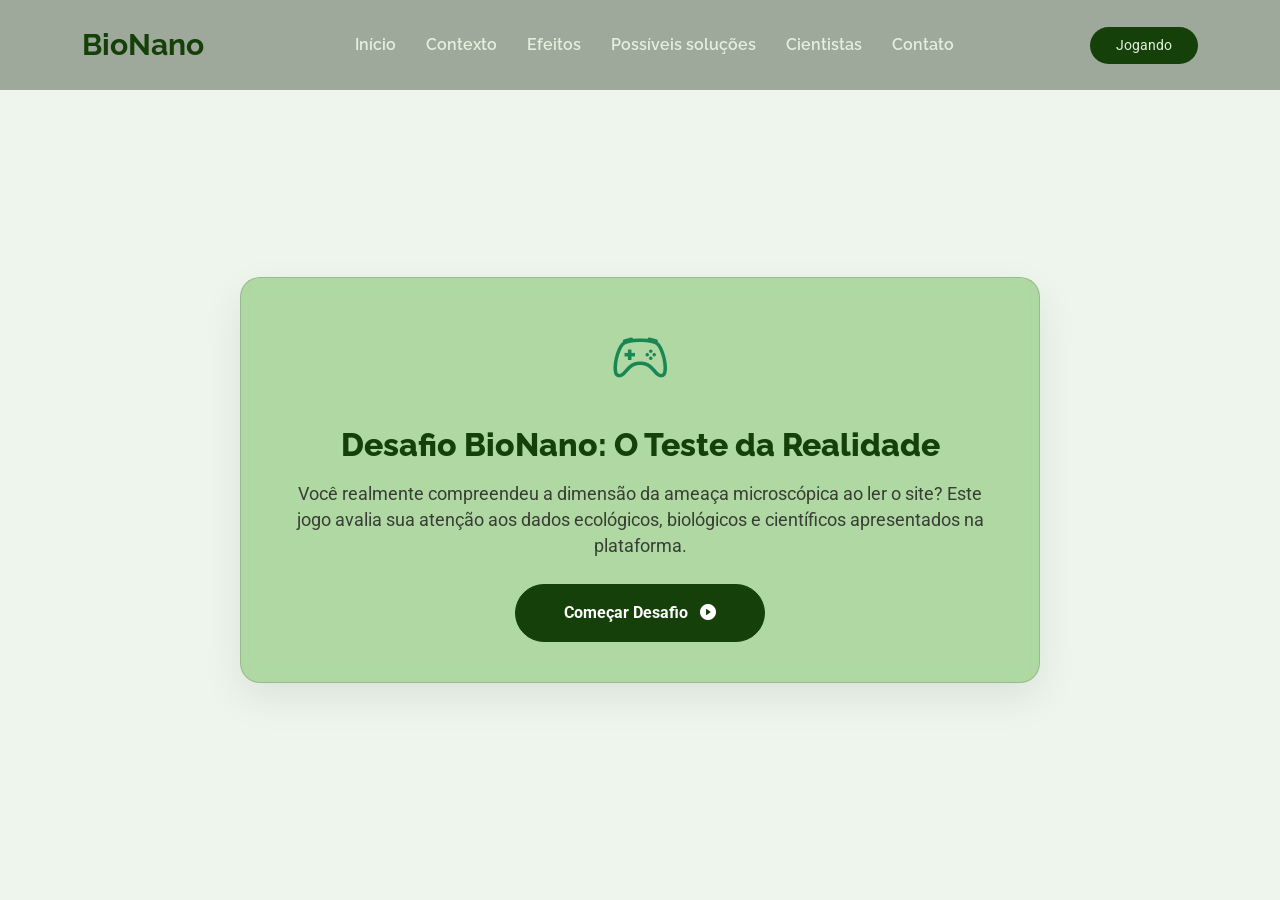
==== jogo.html @ 237612e9 "Feito alterações nas cores e a criação do jogo" ====
<!DOCTYPE html>
<html lang="pt-br">

<head>
  <meta charset="utf-8">
  <meta content="width=device-width, initial-scale=1.0" name="viewport">
  <title>Desafio BioNano - O Jogo</title>
  <meta name="description" content="Teste seus conhecimentos sobre o impacto dos microplásticos no planeta e no corpo humano.">

  <!-- Favicons -->
  <link href="assets/img/BioNano-Logo.png" rel="icon">
  <link href="assets/img/BioNano-Logo.png" rel="apple-touch-icon">

  <!-- Fonts -->
  <link href="https://fonts.googleapis.com" rel="preconnect">
  <link href="https://fonts.gstatic.com" rel="preconnect" crossorigin>
  <link href="https://fonts.googleapis.com/css2?family=Roboto:wght@300;400;500;700&family=Raleway:wght@400;600;700;800&display=swap" rel="stylesheet">

  <!-- Vendor CSS Files -->
  <link href="assets/vendor/bootstrap/css/bootstrap.min.css" rel="stylesheet">
  <link href="assets/vendor/bootstrap-icons/bootstrap-icons.css" rel="stylesheet">

  <!-- Main CSS File -->
  <link href="assets/css/main.css" rel="stylesheet">

  <style>
    /* Estilos específicos do jogo integrados ao tema do site */
    .game-section {
      padding-top: 140px;
      padding-bottom: 80px;
      min-height: 100vh;
      display: flex;
      align-items: center;
    }

    .game-box {
      background: var(--surface-color);
      border: 1px solid color-mix(in srgb, var(--default-color), transparent 85%);
      border-radius: 20px;
      padding: 40px;
      box-shadow: 0 15px 40px rgba(0, 0, 0, 0.08);
      max-width: 800px;
      margin: 0 auto;
      backdrop-filter: blur(10px);
    }

    .game-progress-bar-container {
      height: 12px;
      background: color-mix(in srgb, var(--accent-color), transparent 85%);
      border-radius: 20px;
      overflow: hidden;
      margin-bottom: 30px;
    }

    .game-progress-bar {
      height: 100%;
      width: 0%;
      background: var(--accent-color);
      transition: width 0.4s ease;
    }

    .question-title {
      font-size: 1.4rem;
      font-weight: 700;
      color: var(--heading-color);
      margin-bottom: 25px;
      line-height: 1.4;
    }

    .option-btn {
      display: block;
      width: 100%;
      text-align: left;
      padding: 16px 20px;
      margin-bottom: 12px;
      background: #ffffff;
      border: 2px solid color-mix(in srgb, var(--accent-color), transparent 80%);
      border-radius: 12px;
      font-size: 1rem;
      font-weight: 500;
      color: var(--default-color);
      transition: all 0.25s ease;
      cursor: pointer;
    }

    .option-btn:hover:not([disabled]) {
      border-color: var(--accent-color);
      background: color-mix(in srgb, var(--accent-color), transparent 94%);
      transform: translateX(4px);
    }

    .option-btn.correct {
      background: #2e7d32 !important;
      color: #ffffff !important;
      border-color: #2e7d32 !important;
    }

    .option-btn.incorrect {
      background: #c62828 !important;
      color: #ffffff !important;
      border-color: #c62828 !important;
    }

    .feedback-box {
      margin-top: 20px;
      padding: 18px 20px;
      border-radius: 12px;
      display: none;
      font-size: 0.95rem;
      line-height: 1.6;
    }

    .feedback-box.correct {
      background: #e8f5e9;
      border: 1px solid #a5d6a7;
      color: #1b5e20;
    }

    .feedback-box.incorrect {
      background: #ffebee;
      border: 1px solid #ffcdd2;
      color: #b71c1c;
    }

    .game-footer {
      display: flex;
      justify-content: space-between;
      align-items: center;
      margin-top: 25px;
    }

    .btn-next {
      background: var(--accent-color);
      color: var(--contrast-color);
      border: none;
      padding: 12px 30px;
      border-radius: 50px;
      font-weight: 600;
      display: none;
      transition: all 0.3s ease;
    }

    .btn-next:hover {
      background: color-mix(in srgb, var(--accent-color), black 15%);
      color: var(--contrast-color);
      transform: translateY(-2px);
    }

    .score-badge {
      font-weight: 700;
      color: var(--heading-color);
      font-size: 1rem;
    }
  </style>
</head>

<body>

  <!-- Header idêntico ao do site principal -->
  <header id="header" class="header d-flex align-items-center fixed-top">
    <div class="container position-relative d-flex align-items-center justify-content-between">

      <a href="index.html" class="logo d-flex align-items-center me-auto me-xl-0">
        <h1 class="sitename">BioNano</h1>
      </a>

      <nav id="navmenu" class="navmenu">
        <ul>
          <li><a href="index.html#hero">Início</a></li>
          <li><a href="index.html#about">Contexto</a></li>
          <li><a href="index.html#features">Efeitos</a></li>
          <li><a href="index.html#services">Possíveis soluções</a></li>
          <li><a href="index.html#testimonials">Cientistas</a></li>
          <li><a href="index.html#contact">Contato</a></li>
        </ul>
        <i class="mobile-nav-toggle d-xl-none bi bi-list"></i>
      </nav>

      <a class="btn-getstarted active" href="jogo.html">Jogando</a>

    </div>
  </header>

  <main class="main">
    <section class="game-section">
      <div class="container">
        
        <!-- Tela Inicial do Jogo -->
        <div id="start-screen" class="game-box text-center">
          <div class="mb-4">
            <i class="bi bi-controller text-success" style="font-size: 3.5rem;"></i>
          </div>
          <h2 class="mb-3" style="font-weight: 800; color: var(--heading-color);">Desafio BioNano: O Teste da Realidade</h2>
          <p class="mb-4" style="font-size: 1.1rem; color: color-mix(in srgb, var(--default-color), transparent 20%);">
            Você realmente compreendeu a dimensão da ameaça microscópica ao ler o site? Este jogo avalia sua atenção aos dados ecológicos, biológicos e científicos apresentados na plataforma.
          </p>
          <button class="btn btn-primary px-5 py-3 rounded-pill fw-bold" style="background-color: var(--accent-color); border-color: var(--accent-color);" onclick="startGame()">
            Começar Desafio <i class="bi bi-play-circle-fill ms-2"></i>
          </button>
        </div>

        <!-- Tela das Questões -->
        <div id="quiz-screen" class="game-box" style="display: none;">
          <div class="d-flex justify-content-between align-items-center mb-2">
            <span id="question-count" class="score-badge">Questão 1 de 6</span>
            <span id="live-score" class="score-badge">Acertos: 0</span>
          </div>

          <div class="game-progress-bar-container">
            <div id="progress-bar" class="game-progress-bar"></div>
          </div>

          <h3 id="question-text" class="question-title">Carregando pergunta...</h3>

          <div id="options-container">
            <!-- As alternativas são geradas dinamicamente -->
          </div>

          <div id="feedback-container" class="feedback-box"></div>

          <div class="game-footer">
            <span id="feedback-hint" class="text-muted small">Selecione uma resposta</span>
            <button id="next-btn" class="btn-next" onclick="nextQuestion()">
              Próxima <i class="bi bi-arrow-right ms-1"></i>
            </button>
          </div>
        </div>

        <!-- Tela de Resultado -->
        <div id="result-screen" class="game-box text-center" style="display: none;">
          <div id="result-icon" class="mb-3"></div>
          <h2 id="result-title" class="fw-bold mb-3" style="color: var(--heading-color);"></h2>
          <p id="result-text" class="lead mb-4"></p>
          <div class="d-flex gap-3 justify-content-center flex-wrap">
            <button class="btn btn-primary rounded-pill px-4 py-2" style="background-color: var(--accent-color); border-color: var(--accent-color);" onclick="startGame()">
              <i class="bi bi-arrow-clockwise me-1"></i> Jogar Novamente
            </button>
            <a href="index.html" class="btn btn-outline-success rounded-pill px-4 py-2">
              <i class="bi bi-house me-1"></i> Voltar ao Site
            </a>
          </div>
        </div>

      </div>
    </section>
  </main>

  <script>
    // Banco de perguntas baseadas no conteúdo do site BioNano
    const questions = [
      {
        question: "De acordo com o site, até onde os microplásticos já foram detectados no planeta Terra?",
        options: [
          "Apenas em praias urbanas e aterros sanitários.",
          "Desde o gelo marinho do Ártico até a Fossa das Marianas, a quase 11 km de profundidade.",
          "Apenas na água da torneira em grandes metrópoles.",
          "Exclusivamente no estômago de peixes de criadouros industriais."
        ],
        correct: 1,
        explanation: "Exato! No site é destacado que os microplásticos são onipresentes: foram achados do gelo ártico até o ponto mais fundo do oceano (Fossa das Marianas)."
      },
      {
        question: "O que é o fenômeno da 'Falsa Saciedade' que afeta 90% das aves e animais marinhos?",
        options: [
          "O plástico dilata o estômago artificialmente, fazendo o animal acreditar que está cheio até morrer de inanição.",
          "O plástico emite substâncias que tiram o sono e aceleram o metabolismo do animal.",
          "Uma ilusão de ótica que impede os animais de localizarem presas reais no mar.",
          "Um odor artificial do plástico que atrai predadores para locais poluídos."
        ],
        correct: 0,
        explanation: "Correto! As partículas ocupam o volume digestivo; o animal se sente 'cheio', para de se alimentar e acaba morrendo de fome com o estômago lotado de plástico."
      },
      {
        question: "O que os cientistas chamam de 'Plastisfera'?",
        options: [
          "Uma bolha de gás tóxico formada pelo derretimento de sacolas plásticas.",
          "O nome da máquina criada para filtrar resíduos nos oceanos.",
          "Uma ilha artificial de microrganismos onde bactérias patogênicas (como Vibrio) pegam carona e viajam continentes.",
          "A camada da atmosfera onde se concentram fibras têxteis sintéticas."
        ],
        correct: 2,
        explanation: "Perfeito! A Plastisfera transforma pedaços microscópicos em vetores de patógenos que viajam milhares de quilômetros cruzando oceanos."
      },
      {
        question: "Quem é considerado o pioneiro que cunhou o termo 'microplástico' em 2004?",
        options: [
          "Dra. Desiree LaBeaud",
          "Dra. Jennifer Brandon",
          "Richard Thompson",
          "Chelsea Rochman"
        ],
        correct: 2,
        explanation: "Certo! O biólogo marinho Richard Thompson comprovou o acúmulo há décadas e defende mudanças radicais no design dos produtos na origem."
      },
      {
        question: "Em estudos citados no site, qual risco cardiovascular foi associado a pessoas com placas de gordura contaminadas por microplásticos?",
        options: [
          "Risco 4,5 vezes maior de infarto, AVC ou morte.",
          "Risco nulo, pois as células absorvem e dissolvem polímeros sintéticos.",
          "Apenas palpitações leves sem dano celular.",
          "Aumento de 10% na elasticidade vascular."
        ],
        correct: 0,
        explanation: "Impressionante e preocupante: pacientes com micro e nanoplásticos nas placas arteriais apresentaram 4,5x mais risco de complicações graves e morte."
      },
      {
        question: "O que é o 'Efeito Esponja' dos microplásticos no meio ambiente e no corpo?",
        options: [
          "Eles absorvem a água potável dos rios reduzindo o volume dos aquíferos.",
          "Eles absorvem e concentram toxinas dispersas na água (como pesticidas e agrotóxicos), liberando esse veneno direto nos órgãos de quem os ingere.",
          "A habilidade das microfibras limparem o sangue humano.",
          "A retenção de nutrientes benéficos que impede algas de crescerem."
        ],
        correct: 1,
        explanation: "Muito bem! O plástico atua como um ímã químico, concentrando toxinas até 1 milhão de vezes mais do que na água livre e liberando-as nos tecidos biológicos."
      }
    ];

    let currentQuestionIndex = 0;
    let score = 0;

    function startGame() {
      currentQuestionIndex = 0;
      score = 0;
      document.getElementById('start-screen').style.display = 'none';
      document.getElementById('result-screen').style.display = 'none';
      document.getElementById('quiz-screen').style.display = 'block';
      loadQuestion();
    }

    function loadQuestion() {
      const q = questions[currentQuestionIndex];
      document.getElementById('question-count').innerText = `Questão ${currentQuestionIndex + 1} de ${questions.length}`;
      document.getElementById('live-score').innerText = `Acertos: ${score}`;
      document.getElementById('question-text').innerText = q.question;

      // Barra de progresso
      const pct = ((currentQuestionIndex) / questions.length) * 100;
      document.getElementById('progress-bar').style.width = pct + '%';

      // Limpar feedback e botão próximo
      const feedback = document.getElementById('feedback-container');
      feedback.style.display = 'none';
      feedback.className = 'feedback-box';
      feedback.innerHTML = '';
      document.getElementById('next-btn').style.display = 'none';
      document.getElementById('feedback-hint').innerText = "Selecione uma resposta para continuar";

      // Renderizar opções
      const optionsContainer = document.getElementById('options-container');
      optionsContainer.innerHTML = '';

      q.options.forEach((opt, idx) => {
        const btn = document.createElement('button');
        btn.className = 'option-btn';
        btn.innerHTML = `<strong>${String.fromCharCode(65 + idx)}.</strong> ${opt}`;
        btn.onclick = () => selectOption(idx);
        optionsContainer.appendChild(btn);
      });
    }

    function selectOption(selectedIdx) {
      const q = questions[currentQuestionIndex];
      const buttons = document.querySelectorAll('.option-btn');
      const feedback = document.getElementById('feedback-container');
      const nextBtn = document.getElementById('next-btn');

      // Desabilitar todas opções após o clique
      buttons.forEach(b => b.disabled = true);

      if (selectedIdx === q.correct) {
        buttons[selectedIdx].classList.add('correct');
        feedback.className = 'feedback-box correct';
        feedback.innerHTML = `<strong><i class="bi bi-check-circle-fill"></i> Correto!</strong> ${q.explanation}`;
        score++;
      } else {
        buttons[selectedIdx].classList.add('incorrect');
        buttons[q.correct].classList.add('correct');
        feedback.className = 'feedback-box incorrect';
        feedback.innerHTML = `<strong><i class="bi bi-x-circle-fill"></i> Incorreto.</strong> ${q.explanation}`;
      }

      feedback.style.display = 'block';
      document.getElementById('live-score').innerText = `Acertos: ${score}`;
      document.getElementById('feedback-hint').innerText = "Veja a explicação acima e prossiga:";
      nextBtn.style.display = 'inline-block';
    }

    function nextQuestion() {
      currentQuestionIndex++;
      if (currentQuestionIndex < questions.length) {
        loadQuestion();
      } else {
        showResults();
      }
    }

    function showResults() {
      document.getElementById('quiz-screen').style.display = 'none';
      const resultScreen = document.getElementById('result-screen');
      resultScreen.style.display = 'block';

      const iconDiv = document.getElementById('result-icon');
      const title = document.getElementById('result-title');
      const text = document.getElementById('result-text');

      document.getElementById('progress-bar').style.width = '100%';

      if (score === questions.length) {
        iconDiv.innerHTML = '<i class="bi bi-trophy-fill text-warning" style="font-size: 4rem;"></i>';
        title.innerText = `Pontuação Perfeita: ${score}/${questions.length}!`;
        text.innerText = "Incrível! Você absorveu todos os alertas do BioNano. Você compreende com precisão os riscos celulares e ecológicos dos microplásticos e está pronto para ser um multiplicador dessa causa!";
      } else if (score >= 4) {
        iconDiv.innerHTML = '<i class="bi bi-patch-check-fill text-success" style="font-size: 4rem;"></i>';
        title.innerText = `Muito Bom: ${score}/${questions.length}!`;
        text.innerText = "Você prestou bastante atenção na leitura! Conhece os principais perigos físicos e químicos do plástico, faltando apenas pequenos detalhes para dominar o tema por completo.";
      } else {
        iconDiv.innerHTML = '<i class="bi bi-exclamation-triangle-fill text-danger" style="font-size: 4rem;"></i>';
        title.innerText = `Resultado: ${score}/${questions.length}`;
        text.innerText = "Parece que alguns dados alarmantes passaram batidos! Que tal dar mais uma conferida nas seções de 'Efeitos' e 'Cientistas' do BioNano e tentar novamente?";
      }
    }
  </script>

</body>
</html>
---- assets/css/main.css ----
/**
* Template Name: Instant
* Template URL: https://bootstrapmade.com/newtemplate-bootstrap-website-template/
* Updated: Jul 07 2025 with Bootstrap v5.3.7
* Author: BootstrapMade.com
* License: https://bootstrapmade.com/license/
*/

/*--------------------------------------------------------------
# Font & Color Variables
# Help: https://bootstrapmade.com/color-system/
--------------------------------------------------------------*/
/* Fonts */
:root {
  --default-font: "Roboto",  system-ui, -apple-system, "Segoe UI", Roboto, "Helvetica Neue", Arial, "Noto Sans", "Liberation Sans", sans-serif, "Apple Color Emoji", "Segoe UI Emoji", "Segoe UI Symbol", "Noto Color Emoji";
  --heading-font: "Raleway",  sans-serif;
  --nav-font: "Raleway",  sans-serif;
}

/* Global Colors - The following color variables are used throughout the website. Updating them here will change the color scheme of the entire website */
:root { 
  --background-color: #eef5ec; /* Background color for the entire website, including individual sections */
  --default-color: #1a1818; /* Default color used for the majority of the text content across the entire website */
  --heading-color: #164009; /* Color for headings, subheadings and title throughout the website */
  --accent-color: #164009; /* Accent color that represents your brand on the website. It's used for buttons, links, and other elements that need to stand out */
  --surface-color: #2699034f; /* The surface color is used as a background of boxed elements within sections, such as cards, icon boxes, or other elements that require a visual separation from the global background. */
  --contrast-color: #e2f0de; /* Contrast color for text, ensuring readability against backgrounds of accent, heading, or default colors. */
}

/* Nav Menu Colors - The following color variables are used specifically for the navigation menu. They are separate from the global colors to allow for more customization options */
:root {
  --nav-color: #1e7f00;  /* The default color of the main navmenu links */
  --nav-hover-color: #164009; /* Applied to main navmenu links when they are hovered over or active */
  --nav-mobile-background-color: #1e7f00; /* Used as the background color for mobile navigation menu */
  --nav-dropdown-background-color: #1e7f00; /* Used as the background color for dropdown items that appear when hovering over primary navigation items */
  --nav-dropdown-color: #e2f0de; /* Used for navigation links of the dropdown items in the navigation menu. */
  --nav-dropdown-hover-color: #164009; /* Similar to --nav-hover-color, this color is applied to dropdown navigation links when they are hovered over. */
}

/* Color Presets - These classes override global colors when applied to any section or element, providing reuse of the sam color scheme. */

.light-background {
  --background-color: #164009;
  --surface-color: #2699034f;
}

.dark-background {
  --background-color: #164009;
  --default-color: #eef5ec;
  --heading-color: #eef5ec;
  --surface-color: #2699034f;
  --contrast-color: #eef5ec;
}

/* Smooth scroll */
:root {
  scroll-behavior: smooth;
}

/*--------------------------------------------------------------
# General Styling & Shared Classes
--------------------------------------------------------------*/
body {
  color: var(--default-color);
  background-color: var(--background-color);
  font-family: var(--default-font);
}

a {
  color: var(--accent-color);
  text-decoration: none;
  transition: 0.3s;
}

a:hover {
  color: color-mix(in srgb, var(--accent-color), transparent 25%);
  text-decoration: none;
}

h1,
h2,
h3,
h4,
h5,
h6 {
  color: var(--heading-color);
  font-family: var(--heading-font);
}

/* PHP Email Form Messages
------------------------------*/
.php-email-form .error-message {
  display: none;
  background: #df1529;
  color: #ffffff;
  text-align: left;
  padding: 15px;
  margin-bottom: 24px;
  font-weight: 600;
}

.php-email-form .sent-message {
  display: none;
  color: #ffffff;
  background: #059652;
  text-align: center;
  padding: 15px;
  margin-bottom: 24px;
  font-weight: 600;
}

.php-email-form .loading {
  display: none;
  background: var(--surface-color);
  text-align: center;
  padding: 15px;
  margin-bottom: 24px;
}

.php-email-form .loading:before {
  content: "";
  display: inline-block;
  border-radius: 50%;
  width: 24px;
  height: 24px;
  margin: 0 10px -6px 0;
  border: 3px solid var(--accent-color);
  border-top-color: var(--surface-color);
  animation: php-email-form-loading 1s linear infinite;
}

@keyframes php-email-form-loading {
  0% {
    transform: rotate(0deg);
  }

  100% {
    transform: rotate(360deg);
  }
}

/*--------------------------------------------------------------
# Global Header
--------------------------------------------------------------*/
.header {
  --background-color: color-mix(in srgb, var(--contrast-color), black 30%);
  color: var(--);
  background-color: var(--background-color);
  padding: 15px 0;
  transition: all 0.5s;
  z-index: 997;
}

.header .logo {
  line-height: 1;
}

.header .logo img {
  max-height: 36px;
  margin-right: 8px;
}

.header .logo h1 {
  font-size: 30px;
  margin: 0;
  font-weight: 700;
  color: var(--heading-color);
}

.header .btn-getstarted,
.header .btn-getstarted:focus {
  color: var(--contrast-color);
  background: var(--accent-color);
  font-size: 14px;
  padding: 8px 26px;
  margin: 0;
  border-radius: 50px;
  transition: 0.3s;
}

.header .btn-getstarted:hover,
.header .btn-getstarted:focus:hover {
  color: var(--contrast-color);
  background: color-mix(in srgb, var(--accent-color), transparent 15%);
}

@media (max-width: 1200px) {
  .header .logo {
    order: 1;
  }

  .header .btn-getstarted {
    order: 2;
    margin: 0 15px 0 0;
    padding: 6px 20px;
  }

  .header .navmenu {
    order: 3;
  }
}

.scrolled .header::before {
  content: "";
  position: absolute;
  inset: 0;
  background: var(--background-color);
  backdrop-filter: blur(10px);
  -webkit-backdrop-filter: blur(10px);
  z-index: -1;
  pointer-events: none;
  border-bottom: 1px solid rgba(255, 255, 255, 0.1);
  /* optional border */
}

/*--------------------------------------------------------------
# Navigation Menu
--------------------------------------------------------------*/
/* Navmenu - Desktop */
@media (min-width: 1200px) {
  .navmenu {
    padding: 0;
  }

  .navmenu ul {
    margin: 0;
    padding: 0;
    display: flex;
    list-style: none;
    align-items: center;
  }

  .navmenu li {
    position: relative;
  }

  .navmenu a,
  .navmenu a:focus {
    color: var(--contrast-color);
    padding: 18px 15px;
    font-size: 16px;
    font-family: var(--nav-font);
    font-weight: 600;
    display: flex;
    align-items: center;
    justify-content: space-between;
    white-space: nowrap;
    transition: 0.3s;
  }

  .navmenu a i,
  .navmenu a:focus i {
    font-size: 12px;
    line-height: 0;
    margin-left: 5px;
    transition: 0.3s;
  }

  .navmenu li:last-child a {
    padding-right: 0;
  }

  .navmenu li:hover>a,
  .navmenu .active,
  .navmenu .active:focus {
    color: var(--nav-hover-color);
  }

  .navmenu .dropdown ul {
    margin: 0;
    padding: 10px 0;
    background: var(--nav-dropdown-background-color);
    display: block;
    position: absolute;
    visibility: hidden;
    left: 14px;
    top: 130%;
    opacity: 0;
    transition: 0.3s;
    border-radius: 4px;
    z-index: 99;
    box-shadow: 0px 0px 30px rgba(0, 0, 0, 0.1);
  }

  .navmenu .dropdown ul li {
    min-width: 200px;
  }

  .navmenu .dropdown ul a {
    padding: 10px 20px;
    font-size: 15px;
    text-transform: none;
    color: var(--nav-dropdown-color);
  }

  .navmenu .dropdown ul a i {
    font-size: 12px;
  }

  .navmenu .dropdown ul a:hover,
  .navmenu .dropdown ul .active:hover,
  .navmenu .dropdown ul li:hover>a {
    color: var(--nav-dropdown-hover-color);
  }

  .navmenu .dropdown:hover>ul {
    opacity: 1;
    top: 100%;
    visibility: visible;
  }

  .navmenu .dropdown .dropdown ul {
    top: 0;
    left: -90%;
    visibility: hidden;
  }

  .navmenu .dropdown .dropdown:hover>ul {
    opacity: 1;
    top: 0;
    left: -100%;
    visibility: visible;
  }
}

/* Navmenu - Mobile */
@media (max-width: 1199px) {
  .mobile-nav-toggle {
    color: var(--nav-color);
    font-size: 28px;
    line-height: 0;
    margin-right: 10px;
    cursor: pointer;
    transition: color 0.3s;
  }

  .navmenu {
    padding: 0;
    z-index: 9997;
  }

  .navmenu ul {
    display: none;
    list-style: none;
    position: absolute;
    inset: 60px 20px 20px 20px;
    padding: 10px 0;
    margin: 0;
    border-radius: 6px;
    background-color: var(--nav-mobile-background-color);
    overflow-y: auto;
    transition: 0.3s;
    z-index: 9998;
    box-shadow: 0px 0px 30px rgba(0, 0, 0, 0.1);
  }

  .navmenu a,
  .navmenu a:focus {
    color: var(--nav-dropdown-color);
    padding: 10px 20px;
    font-family: var(--nav-font);
    font-size: 17px;
    font-weight: 500;
    display: flex;
    align-items: center;
    justify-content: space-between;
    white-space: nowrap;
    transition: 0.3s;
  }

  .navmenu a i,
  .navmenu a:focus i {
    font-size: 12px;
    line-height: 0;
    margin-left: 5px;
    width: 30px;
    height: 30px;
    display: flex;
    align-items: center;
    justify-content: center;
    border-radius: 50%;
    transition: 0.3s;
    background-color: color-mix(in srgb, var(--accent-color), transparent 90%);
  }

  .navmenu a i:hover,
  .navmenu a:focus i:hover {
    background-color: var(--accent-color);
    color: var(--contrast-color);
  }

  .navmenu a:hover,
  .navmenu .active,
  .navmenu .active:focus {
    color: var(--nav-dropdown-hover-color);
  }

  .navmenu .active i,
  .navmenu .active:focus i {
    background-color: var(--accent-color);
    color: var(--contrast-color);
    transform: rotate(180deg);
  }

  .navmenu .dropdown ul {
    position: static;
    display: none;
    z-index: 99;
    padding: 10px 0;
    margin: 10px 20px;
    background-color: var(--nav-dropdown-background-color);
    border: 1px solid color-mix(in srgb, var(--default-color), transparent 90%);
    box-shadow: none;
    transition: all 0.5s ease-in-out;
  }

  .navmenu .dropdown ul ul {
    background-color: rgba(33, 37, 41, 0.1);
  }

  .navmenu .dropdown>.dropdown-active {
    display: block;
    background-color: rgba(33, 37, 41, 0.03);
  }

  .mobile-nav-active {
    overflow: hidden;
  }

  .mobile-nav-active .mobile-nav-toggle {
    color: #fff;
    position: absolute;
    font-size: 32px;
    top: 15px;
    right: 15px;
    margin-right: 0;
    z-index: 9999;
  }

  .mobile-nav-active .navmenu {
    position: fixed;
    overflow: hidden;
    inset: 0;
    background: rgba(33, 37, 41, 0.8);
    transition: 0.3s;
  }

  .mobile-nav-active .navmenu>ul {
    display: block;
  }
}

/*--------------------------------------------------------------
# Global Footer
--------------------------------------------------------------*/
.footer {
  color: var(--contrast-color);
  background-color: var(--background-color);
  font-size: 14px;
  position: relative;
}

.footer .footer-top {
  background-color: color-mix(in srgb, var(--background-color), white 8.5%);
  padding-top: 50px;
}

.footer .footer-about .logo {
  line-height: 1;
  margin-bottom: 25px;
}

.footer .footer-about .logo img {
  max-height: 40px;
  margin-right: 6px;
}

.footer .footer-about .logo span {
  color: var(--contrast-color);
  font-family: var(--heading-font);
  font-size: 26px;
  font-weight: 700;
  letter-spacing: 1px;
}

.footer .footer-about p {
  font-size: 14px;
  font-family: var(--heading-font);
}

.footer h4 {
  font-size: 16px;
  color: var(--contrast-color);
  font-weight: 600;
  position: relative;
  padding-bottom: 12px;
  margin-bottom: 15px;
}

.footer h4::after {
  content: "";
  position: absolute;
  display: block;
  width: 20px;
  height: 2px;
  background: var(--nav-dropdown-color);
  bottom: 0;
  left: 0;
}

.footer .footer-links {
  margin-bottom: 30px;
}

.footer .footer-links ul {
  list-style: none;
  padding: 0;
  margin: 0;
}

.footer .footer-links ul i {
  padding-right: 2px;
  font-size: 12px;
  line-height: 0;
}

.footer .footer-links ul li {
  padding: 10px 0;
  display: flex;
  align-items: center;
}

.footer .footer-links ul li:first-child {
  padding-top: 0;
}

.footer .footer-links ul a {
  color: var(--contrast-color);;
  display: inline-block;
  line-height: 1;
}

.footer .footer-links ul a:hover {
  color: color-mix(in srgb, var(--contrast-color), black 20%);
}

.footer .footer-contact p {
  margin-bottom: 5px;
}

.footer .copyright {
  padding: 30px 0;
}

.footer .copyright p {
  margin-bottom: 0;
}

.footer .credits {
  margin-top: 5px;
  font-size: 13px;
}

.footer .credits a{
  color: var(--contrast-color);
}

.footer .credits a:hover{
  color: color-mix(in srgb, var(--contrast-color), black 30%);
}

.footer .social-links a {
  font-size: 18px;
  display: inline-block;
  background: color-mix(in srgb, var(--default-color), transparent 12%);
  color: color-mix(in sgbd, var(--contrast-color), white 10%);
  line-height: 1;
  padding: 8px 0;
  margin-right: 4px;
  border-radius: 4px;
  text-align: center;
  width: 36px;
  height: 36px;
  transition: 0.3s;
}

.footer .social-links a:hover {
  color: var(--contrast-color);
  background: color-mix(in srgb, var(--default-color), transparent 52%);
  text-decoration: none;
}

/*--------------------------------------------------------------
# Scroll Top Button
--------------------------------------------------------------*/
.scroll-top {
  position: fixed;
  visibility: hidden;
  opacity: 0;
  right: 15px;
  bottom: -15px;
  z-index: 99999;
  background-color: color-mix(in srgb, var(--accent-color), black 25%);
  width: 44px;
  height: 44px;
  border-radius: 50px;
  transition: all 0.4s;
}

.scroll-top i {
  font-size: 24px;
  color: var(--contrast-color);
  line-height: 0;
}

.scroll-top:hover {
  background-color: color-mix(in srgb, var(--accent-color), transparent 20%);
  color: var(--contrast-color);
}

.scroll-top.active {
  visibility: visible;
  opacity: 1;
  bottom: 15px;
}

/*--------------------------------------------------------------
# Disable aos animation delay on mobile devices
--------------------------------------------------------------*/
@media screen and (max-width: 768px) {
  [data-aos-delay] {
    transition-delay: 0 !important;
  }
}

/*--------------------------------------------------------------
# Global Page Titles & Breadcrumbs
--------------------------------------------------------------*/
.page-title {
  color: var(--default-color);
  background-color: var(--background-color);
  padding: 170px 0 80px 0;
  text-align: center;
  position: relative;
}

.page-title h1 {
  font-size: 42px;
  font-weight: 700;
  margin-bottom: 10px;
}

.page-title .breadcrumbs ol {
  display: flex;
  flex-wrap: wrap;
  list-style: none;
  justify-content: center;
  padding: 0;
  margin: 0;
  font-size: 16px;
  font-weight: 400;
}

.page-title .breadcrumbs ol li+li {
  padding-left: 10px;
}

.page-title .breadcrumbs ol li+li::before {
  content: "/";
  display: inline-block;
  padding-right: 10px;
  color: color-mix(in srgb, var(--default-color), transparent 70%);
}

/*--------------------------------------------------------------
# Global Sections
--------------------------------------------------------------*/
section,
.section {
  color: var(--default-color);
  background-color: var(--background-color);
  padding: 60px 0;
  scroll-margin-top: 90px;
  overflow: clip;
}

@media (max-width: 1199px) {

  section,
  .section {
    scroll-margin-top: 66px;
  }
}

/*--------------------------------------------------------------
# Global Section Titles
--------------------------------------------------------------*/
.section-title {
  text-align: center;
  padding-bottom: 60px;
  position: relative;
}

.section-title h2 {
  font-size: 32px;
  font-weight: 700;
  position: relative;
}

.section-title h2:before,
.section-title h2:after {
  content: "";
  width: 50px;
  height: 2px;
  background: var(--accent-color);
  display: inline-block;
}

.section-title h2:before {
  margin: 0 15px 10px 0;
}

.section-title h2:after {
  margin: 0 0 10px 15px;
}

.section-title p {
  margin-bottom: 0;
}

/*--------------------------------------------------------------
# Hero Section
--------------------------------------------------------------*/
.hero {
  padding-top: 120px;
  min-height: 100vh;
  display: flex;
  align-items: center;
  position: relative;
  background: linear-gradient(135deg, color-mix(in srgb, var(--accent-color), transparent 96%) 0%, var(--background-color) 40%, color-mix(in srgb, var(--accent-color), transparent 98%) 100%);
  padding-bottom: 60px;
}

.hero::before {
  content: "";
  position: absolute;
  width: 500px;
  height: 500px;
  background: radial-gradient(circle, color-mix(in srgb, var(--accent-color), transparent 85%) 0%, transparent 70%);
  border-radius: 50%;
  top: -20%;
  right: -10%;
  animation: float 6s ease-in-out infinite;
  z-index: 1;
}

.hero::after {
  content: "";
  position: absolute;
  width: 200px;
  height: 200px;
  background: color-mix(in srgb, var(--accent-color), transparent 88%);
  border-radius: 50%;
  bottom: 10%;
  left: 5%;
  filter: blur(40px);
  animation: float 4s ease-in-out infinite reverse;
  z-index: 1;
}

.hero .hero-wrapper {
  width: 100%;
  max-width: 900px;
  margin: 0 auto;
}

.hero .hero-title {
  font-size: 48px;
  font-weight: 900;
  color: var(--heading-color);
  line-height: 1.1;
  margin-bottom: 25px;
  letter-spacing: -0.02em;
}

@media (max-width: 768px) {
  .hero .hero-title {
    font-size: 36px;
  }
}

@media (max-width: 575px) {
  .hero .hero-title {
    font-size: 28px;
  }
}

.hero .hero-title .typed {
  background: linear-gradient(135deg, var(--accent-color) 0%, color-mix(in srgb, var(--accent-color), #8b5cf6 50%) 100%);
  -webkit-background-clip: text;
  -webkit-text-fill-color: transparent;
  background-clip: text;
  position: relative;
}

.hero .hero-title .typed::after {
  content: "";
  position: absolute;
  bottom: -5px;
  left: 0;
  width: 100%;
  height: 4px;
  background: linear-gradient(135deg, var(--accent-color) 0%, color-mix(in srgb, var(--accent-color), #8b5cf6 50%) 100%);
  border-radius: 2px;
}

.hero .hero-description {
  font-size: 1.2rem;
  color: color-mix(in srgb, var(--default-color), transparent 20%);
  line-height: 1.6;
  margin-bottom: 40px;
  max-width: 600px;
  margin-left: auto;
  margin-right: auto;
}

.hero .hero-actions {
  display: flex;
  gap: 20px;
  justify-content: center;
  margin-bottom: 60px;
}

.hero .hero-actions .action-btn {
  display: inline-flex;
  align-items: center;
  gap: 10px;
  padding: 16px 32px;
  border-radius: 50px;
  font-weight: 600;
  font-size: 16px;
  transition: all 0.3s ease;
  text-decoration: none;
  position: relative;
  overflow: hidden;
}

.hero .hero-actions .action-btn.primary {
  background: var(--accent-color);
  color: var(--contrast-color);
  border: 2px solid var(--accent-color);
}

.hero .hero-actions .action-btn.primary::before {
  content: "";
  position: absolute;
  inset: 0;
  background: linear-gradient(135deg, color-mix(in srgb, var(--accent-color), #8b5cf6 30%) 0%, var(--accent-color) 100%);
  opacity: 0;
  transition: opacity 0.3s ease;
}

.hero .hero-actions .action-btn.primary span,
.hero .hero-actions .action-btn.primary i {
  position: relative;
  z-index: 1;
}

.hero .hero-actions .action-btn.primary:hover {
  transform: translateY(-2px);
  box-shadow: 0 10px 30px color-mix(in srgb, var(--accent-color), transparent 60%);
}

.hero .hero-actions .action-btn.primary:hover::before {
  opacity: 1;
}

.hero .hero-actions .action-btn.secondary {
  background: transparent;
  color: var(--default-color);
  border: 2px solid color-mix(in srgb, var(--default-color), transparent 80%);
}

.hero .hero-actions .action-btn.secondary:hover {
  background: var(--surface-color);
  border-color: var(--accent-color);
  color: var(--accent-color);
  transform: translateY(-2px);
  box-shadow: 0 8px 25px color-mix(in srgb, var(--default-color), transparent 90%);
}

.hero .hero-image-showcase {
  position: relative;
}

.hero .hero-image-showcase .image-wrapper {
  position: relative;
  background: var(--surface-color);
  border-radius: 20px;
  padding: 15px;
  box-shadow: 0 20px 60px color-mix(in srgb, var(--default-color), transparent 88%);
  border: 1px solid color-mix(in srgb, var(--default-color), transparent 92%);
}

.hero .hero-image-showcase .image-wrapper img {
  border-radius: 15px;
  width: 100%;
  height: auto;
}

.hero .hero-image-showcase .floating-card {
  position: absolute;
  background: var(--surface-color);
  border: 1px solid color-mix(in srgb, var(--default-color), transparent 90%);
  border-radius: 15px;
  padding: 20px;
  box-shadow: 0 8px 30px color-mix(in srgb, var(--default-color), transparent 85%);
  backdrop-filter: blur(10px);
}

.hero .hero-image-showcase .floating-card.card-1 {
  top: 20%;
  left: -60px;
  animation: float 3s ease-in-out infinite;
}

.hero .hero-image-showcase .floating-card.card-2 {
  bottom: 15%;
  right: -60px;
  animation: float 3s ease-in-out infinite reverse;
}

.hero .hero-image-showcase .floating-card .card-content {
  display: flex;
  align-items: center;
  gap: 15px;
}

.hero .hero-image-showcase .floating-card .card-content .card-icon {
  background: color-mix(in srgb, var(--accent-color), transparent 90%);
  width: 50px;
  height: 50px;
  border-radius: 12px;
  display: flex;
  align-items: center;
  justify-content: center;
}

.hero .hero-image-showcase .floating-card .card-content .card-icon i {
  color: var(--accent-color);
  font-size: 20px;
}

.hero .hero-image-showcase .floating-card .card-content .card-info h4 {
  font-size: 1.5rem;
  font-weight: 700;
  color: var(--nav-dropdown-hover-color);
  margin: 0;
  line-height: 1;
}

.hero .hero-image-showcase .floating-card .card-content .card-info p span{
  color: color-mix(in srgb, var(--contrast-color), black 10%);
}

.hero .hero-image-showcase .floating-card .card-content .card-info p {
  margin: 5px 0 0;
  color: var(--contrast-color);
  font-size: 0.80rem;
  white-space: nowrap;
}

@keyframes float {

  0%,
  100% {
    transform: translateY(0px);
  }

  50% {
    transform: translateY(-15px);
  }
}

@keyframes pulse {

  0%,
  100% {
    opacity: 0.4;
  }

  50% {
    opacity: 0.8;
  }
}

@media (max-width: 991px) {
  .hero {
    min-height: auto;
  }

  .hero .floating-card.card-1 {
    left: -30px;
    top: 10%;
  }

  .hero .floating-card.card-2 {
    right: -30px;
    bottom: 10%;
  }

  .hero .hero-actions {
    margin-bottom: 40px;
  }
}

@media (max-width: 768px) {
  .hero .hero-actions {
    flex-direction: column;
    align-items: center;
    gap: 15px;
  }

  .hero .hero-actions .action-btn {
    width: 100%;
    max-width: 280px;
    justify-content: center;
  }

  .hero .floating-card {
    display: none;
  }
}

@media (max-width: 576px) {
  .hero {
    padding: 100px 0 30px;
  }

  .hero .hero-badge {
    margin-bottom: 20px;
  }

  .hero .hero-description {
    font-size: 1.1rem;
    margin-bottom: 30px;
  }

  .hero .hero-actions {
    margin-bottom: 30px;
  }
}

/*--------------------------------------------------------------
# About Section
--------------------------------------------------------------*/
.about .image-wrapper {
  position: relative;
  overflow: hidden;
  border-radius: 8px;
  box-shadow: 0 15px 30px rgba(0, 0, 0, 0.1);
  transition: transform 0.3s ease-in-out;
}

.about .image-wrapper:hover {
  transform: translateY(-5px);
}

.about .content h2 {
  font-weight: 700;
  position: relative;
  display: inline-block;
}

.about .content h2:after {
  content: "";
  position: absolute;
  width: 50px;
  height: 3px;
  background-color: var(--accent-color);
  left: 0;
  bottom: -10px;
}

.about .content h5 {
  font-weight: 500;
  color: color-mix(in srgb, var(--heading-color), transparent 20%);
}

.about .content p {
  font-size: 1rem;
  line-height: 1.8;
  margin-bottom: 1.5rem;
}

.about .features-list {
  margin-top: 2rem;
}

.about .features-list .feature-item {
  padding: 20px;
  background-color: var(--surface-color);
  border-radius: 8px;
  box-shadow: 0 5px 15px rgba(0, 0, 0, 0.05);
  transition: all 0.3s ease;
  height: 100%;
}

.about .features-list .feature-item:hover {
  transform: translateY(-5px);
  box-shadow: 0 10px 25px rgba(0, 0, 0, 0.1);
}

.about .features-list .feature-item i {
  font-size: 2rem;
  color: var(--accent-color);
  margin-bottom: 15px;
  display: block;
}

.about .features-list .feature-item h5 {
  font-size: 1.1rem;
  font-weight: 600;
  margin-bottom: 10px;
}

.about .features-list .feature-item p {
  font-size: 0.9rem;
  margin-bottom: 0;
}

.about .btn {
  padding: 10px 25px;
  border-radius: 50px;
  font-weight: 500;
  transition: all 0.3s ease;
}

.about .btn.btn-primary {
  background-color: var(--accent-color);
  border-color: var(--accent-color);
  color: var(--contrast-color);
}

.about .btn.btn-primary:hover {
  background-color: color-mix(in srgb, var(--accent-color), #000 10%);
  border-color: color-mix(in srgb, var(--accent-color), #000 10%);
}

.about .btn.btn-outline-primary {
  border-color: var(--accent-color);
  color: var(--accent-color);
}

.about .btn.btn-outline-primary:hover {
  background-color: var(--accent-color);
  color: var(--contrast-color);
}

@media (max-width: 992px) {
  .about .image-wrapper {
    margin-bottom: 2rem;
  }

  .about .content {
    text-align: center;
  }

  .about .content h2:after {
    left: 50%;
    transform: translateX(-50%);
  }

  .about .signature-area {
    display: flex;
    flex-direction: column;
    align-items: center;
  }
}

@media (max-width: 768px) {
  .about .features-list .feature-item {
    margin-bottom: 1.5rem;
  }
}

/*--------------------------------------------------------------
# Features Section
--------------------------------------------------------------*/
.features .intro-content h2 {
  font-size: 36px;
  font-weight: 700;
  margin-bottom: 25px;
  color: var(--heading-color);
  line-height: 1.3;
}

.features .intro-content p {
  font-size: 18px;
  color: color-mix(in srgb, var(--default-color), transparent 20%);
  margin-bottom: 35px;
  line-height: 1.6;
}

.features .intro-content .feature-stats {
  display: flex;
  gap: 30px;
}

.features .intro-content .feature-stats .stat-item {
  text-align: center;
}

.features .intro-content .feature-stats .stat-item .stat-number {
  display: block;
  font-size: 28px;
  font-weight: 700;
  color: var(--accent-color);
  line-height: 1;
}

.features .intro-content .feature-stats .stat-item .stat-label {
  font-size: 14px;
  color: color-mix(in srgb, var(--default-color), transparent 40%);
  font-weight: 500;
  margin-top: 5px;
  display: block;
}

.features .intro-image {
  position: relative;
}

.features .intro-image img {
  border-radius: 20px;
  box-shadow: 0 20px 60px rgba(0, 0, 0, 0.1);
}

.features .intro-image::before {
  content: "";
  position: absolute;
  top: -20px;
  left: -20px;
  width: 100px;
  height: 100px;
  background: linear-gradient(135deg, var(--accent-color), color-mix(in srgb, var(--accent-color), transparent 40%));
  border-radius: 50%;
  z-index: -1;
  opacity: 0.7;
}

.features .intro-image::after {
  content: "";
  position: absolute;
  bottom: -30px;
  right: -30px;
  width: 80px;
  height: 80px;
  background: linear-gradient(135deg, var(--heading-color), color-mix(in srgb, var(--heading-color), transparent 40%));
  border-radius: 20px;
  z-index: -1;
  opacity: 0.5;
}

.features .features-grid {
  display: grid;
  grid-template-columns: repeat(auto-fit, minmax(350px, 1fr));
  gap: 30px;
  margin-top: 60px;
}

.features .feature-item {
  position: relative;
  background: var(--surface-color);
  padding: 35px;
  border-radius: 20px;
  box-shadow: 0 5px 25px rgba(0, 0, 0, 0.08);
  transition: all 0.4s ease;
  overflow: hidden;
}

.features .feature-item::before {
  content: "";
  position: absolute;
  top: 0;
  left: -100%;
  width: 100%;
  height: 3px;
  background: linear-gradient(90deg, var(--accent-color), color-mix(in srgb, var(--accent-color), transparent 50%));
  transition: left 0.5s ease;
}

.features .feature-item .feature-number {
  position: absolute;
  top: 20px;
  right: 25px;
  font-size: 48px;
  font-weight: 900;
  color: color-mix(in srgb, var(--accent-color), transparent 90%);
  line-height: 1;
  z-index: 1;
}

.features .feature-item .feature-content {
  position: relative;
  z-index: 2;
}

.features .feature-item .feature-content .feature-icon {
  margin-bottom: 25px;
}

.features .feature-item .feature-content .feature-icon i {
  font-size: 32px;
  color: var(--contrast-color);
  background: linear-gradient(135deg, var(--accent-color), color-mix(in srgb, var(--accent-color), transparent 30%));
  width: 70px;
  height: 70px;
  display: flex;
  align-items: center;
  justify-content: center;
  border-radius: 16px;
  transition: all 0.3s ease;
  box-shadow: 0 8px 25px color-mix(in srgb, var(--accent-color), transparent 70%);
}

.features .feature-item .feature-content h4 {
  font-size: 22px;
  font-weight: 700;
  margin-bottom: 18px;
  color: var(--heading-color);
  line-height: 1.3;
}

.features .feature-item .feature-content p {
  font-size: 15px;
  color: color-mix(in srgb, var(--default-color), transparent 25%);
  margin-bottom: 25px;
  line-height: 1.6;
}

.features .feature-item .feature-content .feature-tags {
  display: flex;
  gap: 10px;
  flex-wrap: wrap;
}

.features .feature-item .feature-content .feature-tags .tag {
  font-size: 12px;
  font-weight: 600;
  padding: 6px 12px;
  background: color-mix(in srgb, var(--accent-color), transparent 90%);
  color: var(--accent-color);
  border-radius: 20px;
  transition: all 0.3s ease;
}

.features .feature-item:hover {
  transform: translateY(-15px);
  box-shadow: 0 20px 60px rgba(0, 0, 0, 0.15);
}

.features .feature-item:hover::before {
  left: 0;
}

.features .feature-item:hover .feature-number {
  color: color-mix(in srgb, var(--accent-color), transparent 80%);
  transform: scale(1.1);
}

.features .feature-item:hover .feature-icon i {
  transform: scale(1.1) rotate(5deg);
  box-shadow: 0 12px 35px color-mix(in srgb, var(--accent-color), transparent 60%);
}

.features .feature-item:hover .feature-tags .tag {
  background: var(--accent-color);
  color: var(--contrast-color);
}

@media (max-width: 991px) {
  .features .intro-content {
    margin-bottom: 40px;
  }

  .features .intro-content h2 {
    font-size: 32px;
  }

  .features .intro-content .feature-stats {
    justify-content: center;
    gap: 25px;
  }

  .features .features-grid {
    grid-template-columns: 1fr;
    margin-top: 40px;
    gap: 25px;
  }
}

@media (max-width: 767px) {
  .features .intro-content .feature-stats {
    flex-direction: column;
    align-items: center;
    gap: 20px;
  }

  .features .intro-content .feature-stats .stat-item {
    display: flex;
    align-items: center;
    gap: 15px;
  }

  .features .intro-content .feature-stats .stat-item .stat-number {
    font-size: 24px;
  }

  .features .intro-content .feature-stats .stat-item .stat-label {
    margin-top: 0;
  }

  .features .feature-item {
    padding: 25px;
  }

  .features .feature-item .feature-number {
    font-size: 36px;
    top: 15px;
    right: 20px;
  }

  .features .feature-item .feature-content h4 {
    font-size: 20px;
  }

  .features .features-grid {
    grid-template-columns: 1fr;
  }
}

@media (max-width: 575px) {
  .features .intro-content h2 {
    font-size: 28px;
  }

  .features .intro-content p {
    font-size: 16px;
  }
}

/*--------------------------------------------------------------
# Features Tabs Section
--------------------------------------------------------------*/
.features-tabs .tabs-wrapper {
  background-color: var(--surface-color);
  border-radius: 20px;
  padding: 40px;
  box-shadow: 0 20px 60px color-mix(in srgb, var(--default-color), transparent 90%);
}

.features-tabs .nav-tabs {
  border: 0;
  gap: 20px;
  margin-bottom: 40px;
  display: flex;
  flex-wrap: wrap;
}

@media (max-width: 992px) {
  .features-tabs .nav-tabs {
    flex-direction: column;
    gap: 15px;
  }
}

.features-tabs .nav-item {
  flex: 1;
  min-width: 0;
}

@media (max-width: 992px) {
  .features-tabs .nav-item {
    flex: none;
  }
}

.features-tabs .nav-link {
  background: color-mix(in srgb, var(--surface-color), var(--default-color) 3%);
  border: 1px solid color-mix(in srgb, var(--default-color), transparent 85%);
  border-radius: 15px;
  padding: 25px 20px;
  display: flex;
  align-items: center;
  gap: 15px;
  transition: all 0.4s cubic-bezier(0.4, 0, 0.2, 1);
  position: relative;
  overflow: hidden;
  height: auto;
  min-height: 80px;
  cursor: pointer;
}

.features-tabs .nav-link::before {
  content: "";
  position: absolute;
  top: 0;
  left: 0;
  right: 0;
  bottom: 0;
  background: linear-gradient(135deg, var(--accent-color), color-mix(in srgb, var(--accent-color), var(--heading-color) 20%));
  opacity: 0;
  transition: all 0.4s cubic-bezier(0.4, 0, 0.2, 1);
  z-index: 1;
}

@media (max-width: 768px) {
  .features-tabs .nav-link {
    padding: 20px 15px;
    min-height: 70px;
  }
}

.features-tabs .nav-link .tab-icon {
  position: relative;
  z-index: 2;
  width: 50px;
  height: 50px;
  background: linear-gradient(135deg, var(--accent-color), color-mix(in srgb, var(--accent-color), var(--heading-color) 20%));
  border-radius: 12px;
  display: flex;
  align-items: center;
  justify-content: center;
  transition: all 0.4s cubic-bezier(0.4, 0, 0.2, 1);
}

.features-tabs .nav-link .tab-icon i {
  font-size: 24px;
  color: var(--contrast-color);
}

@media (max-width: 768px) {
  .features-tabs .nav-link .tab-icon {
    width: 40px;
    height: 40px;
  }

  .features-tabs .nav-link .tab-icon i {
    font-size: 20px;
  }
}

.features-tabs .nav-link .tab-content {
  position: relative;
  z-index: 2;
  flex: 1;
}

.features-tabs .nav-link .tab-content h5 {
  margin: 0 0 4px 0;
  font-size: 16px;
  font-weight: 600;
  color: var(--heading-color);
  transition: color 0.4s ease;
}

@media (max-width: 768px) {
  .features-tabs .nav-link .tab-content h5 {
    font-size: 14px;
  }
}

.features-tabs .nav-link .tab-content span {
  font-size: 13px;
  color: color-mix(in srgb, var(--default-color), transparent 30%);
  transition: color 0.4s ease;
}

@media (max-width: 768px) {
  .features-tabs .nav-link .tab-content span {
    font-size: 12px;
  }
}

.features-tabs .nav-link:hover {
  transform: translateY(-3px);
  border-color: transparent;
  box-shadow: 0 15px 40px color-mix(in srgb, var(--accent-color), transparent 70%);
}

.features-tabs .nav-link:hover::before {
  opacity: 1;
}

.features-tabs .nav-link:hover .tab-icon {
  background: var(--contrast-color);
  box-shadow: 0 8px 25px color-mix(in srgb, var(--default-color), transparent 80%);
}

.features-tabs .nav-link:hover .tab-icon i {
  color: var(--accent-color);
}

.features-tabs .nav-link:hover .tab-content h5,
.features-tabs .nav-link:hover .tab-content span {
  color: var(--contrast-color);
}

.features-tabs .nav-link.active {
  border-color: var(--accent-color);
  box-shadow: 0 15px 40px color-mix(in srgb, var(--accent-color), transparent 70%);
}

.features-tabs .nav-link.active::before {
  opacity: 1;
}

.features-tabs .nav-link.active .tab-icon {
  background: var(--contrast-color);
}

.features-tabs .nav-link.active .tab-icon i {
  color: var(--accent-color);
}

.features-tabs .nav-link.active .tab-content h5,
.features-tabs .nav-link.active .tab-content span {
  color: var(--contrast-color);
}

.features-tabs .tab-content .tab-pane {
  padding: 40px 0;
}

@media (max-width: 768px) {
  .features-tabs .tab-content .tab-pane {
    padding: 20px 0;
  }
}

.features-tabs .content-wrapper {
  padding-right: 40px;
}

@media (max-width: 992px) {
  .features-tabs .content-wrapper {
    padding-right: 0;
    margin-bottom: 40px;
  }
}

.features-tabs .content-wrapper .icon-badge {
  width: 70px;
  height: 70px;
  background: linear-gradient(135deg, var(--accent-color), color-mix(in srgb, var(--accent-color), var(--heading-color) 20%));
  border-radius: 20px;
  display: flex;
  align-items: center;
  justify-content: center;
  margin-bottom: 25px;
  box-shadow: 0 10px 30px color-mix(in srgb, var(--accent-color), transparent 70%);
}

.features-tabs .content-wrapper .icon-badge i {
  font-size: 30px;
  color: var(--contrast-color);
}

.features-tabs .content-wrapper h3 {
  font-size: 32px;
  font-weight: 700;
  color: var(--heading-color);
  margin-bottom: 20px;
  line-height: 1.2;
}

@media (max-width: 768px) {
  .features-tabs .content-wrapper h3 {
    font-size: 24px;
  }
}

.features-tabs .content-wrapper p {
  font-size: 16px;
  line-height: 1.7;
  color: color-mix(in srgb, var(--default-color), transparent 20%);
  margin-bottom: 30px;
}

.features-tabs .content-wrapper .feature-grid {
  display: grid;
  grid-template-columns: 1fr 1fr;
  gap: 15px;
  margin-bottom: 35px;
}

@media (max-width: 576px) {
  .features-tabs .content-wrapper .feature-grid {
    grid-template-columns: 1fr;
    gap: 12px;
  }
}

.features-tabs .content-wrapper .feature-grid .feature-item {
  display: flex;
  align-items: center;
  gap: 12px;
}

.features-tabs .content-wrapper .feature-grid .feature-item i {
  font-size: 16px;
  color: var(--accent-color);
  flex-shrink: 0;
}

.features-tabs .content-wrapper .feature-grid .feature-item span {
  font-size: 14px;
  color: var(--default-color);
  line-height: 1.4;
}

.features-tabs .content-wrapper .stats-row {
  display: flex;
  gap: 30px;
  margin-bottom: 35px;
}

@media (max-width: 576px) {
  .features-tabs .content-wrapper .stats-row {
    gap: 20px;
  }
}

.features-tabs .content-wrapper .stats-row .stat-item {
  text-align: center;
}

.features-tabs .content-wrapper .stats-row .stat-item .stat-number {
  font-size: 24px;
  font-weight: 700;
  color: var(--accent-color);
  margin-bottom: 5px;
}

@media (max-width: 576px) {
  .features-tabs .content-wrapper .stats-row .stat-item .stat-number {
    font-size: 20px;
  }
}

.features-tabs .content-wrapper .stats-row .stat-item .stat-label {
  font-size: 12px;
  color: color-mix(in srgb, var(--default-color), transparent 40%);
  text-transform: uppercase;
  letter-spacing: 1px;
}

.features-tabs .content-wrapper .btn-primary {
  background: linear-gradient(135deg, var(--accent-color), color-mix(in srgb, var(--accent-color), var(--heading-color) 20%));
  color: var(--contrast-color);
  padding: 15px 35px;
  border-radius: 50px;
  font-weight: 600;
  display: inline-flex;
  align-items: center;
  gap: 10px;
  text-decoration: none;
  border: none;
  transition: all 0.4s cubic-bezier(0.4, 0, 0.2, 1);
  box-shadow: 0 8px 25px color-mix(in srgb, var(--accent-color), transparent 70%);
}

.features-tabs .content-wrapper .btn-primary:hover {
  transform: translateY(-2px);
  box-shadow: 0 15px 35px color-mix(in srgb, var(--accent-color), transparent 60%);
  color: var(--contrast-color);
}

.features-tabs .content-wrapper .btn-primary:hover i {
  transform: translateX(5px);
}

.features-tabs .content-wrapper .btn-primary i {
  transition: transform 0.3s ease;
}

.features-tabs .visual-content {
  position: relative;
}

.features-tabs .visual-content .main-image {
  position: relative;
  border-radius: 20px;
  overflow: hidden;
  box-shadow: 0 20px 60px color-mix(in srgb, var(--default-color), transparent 85%);
}

.features-tabs .visual-content .main-image img {
  width: 100%;
  height: auto;
  transition: transform 0.6s ease;
}

.features-tabs .visual-content .main-image:hover img {
  transform: scale(1.05);
}

.features-tabs .visual-content .floating-card {
  position: absolute;
  bottom: 30px;
  left: 30px;
  background: var(--surface-color);
  padding: 20px 25px;
  border-radius: 15px;
  display: flex;
  align-items: center;
  gap: 15px;
  box-shadow: 0 15px 40px color-mix(in srgb, var(--default-color), transparent 80%);
  transform: translateY(20px);
  opacity: 0;
  animation: fadeInUp 0.8s ease 0.6s forwards;
}

@media (max-width: 576px) {
  .features-tabs .visual-content .floating-card {
    bottom: 20px;
    left: 20px;
    padding: 15px 20px;
    gap: 10px;
  }
}

.features-tabs .visual-content .floating-card i {
  font-size: 28px;
  color: var(--accent-color);
}

@media (max-width: 576px) {
  .features-tabs .visual-content .floating-card i {
    font-size: 24px;
  }
}

.features-tabs .visual-content .floating-card .card-content span {
  display: block;
  font-size: 12px;
  color: color-mix(in srgb, var(--default-color), transparent 40%);
  text-transform: uppercase;
  letter-spacing: 1px;
  margin-bottom: 2px;
}

.features-tabs .visual-content .floating-card .card-content strong {
  display: block;
  font-size: 16px;
  font-weight: 600;
  color: var(--heading-color);
}

@media (max-width: 576px) {
  .features-tabs .visual-content .floating-card .card-content strong {
    font-size: 14px;
  }
}

@keyframes fadeInUp {
  to {
    opacity: 1;
    transform: translateY(0);
  }
}

/*--------------------------------------------------------------
# Services Section
--------------------------------------------------------------*/
.services {
  padding: 80px 0;
}

.services .intro-content .section-badge {
  display: inline-flex;
  align-items: center;
  gap: 8px;
  background: color-mix(in srgb, var(--accent-color), transparent 90%);
  color: var(--accent-color);
  padding: 8px 20px;
  border-radius: 50px;
  font-size: 14px;
  font-weight: 600;
  text-transform: uppercase;
  letter-spacing: 0.5px;
}

.services .intro-content .section-badge i {
  font-size: 12px;
}

.services .intro-content .section-heading {
  font-size: 3rem;
  font-weight: 700;
  line-height: 1.2;
  color: var(--heading-color);
  margin-bottom: 1.5rem;
}

@media (max-width: 768px) {
  .services .intro-content .section-heading {
    font-size: 2.2rem;
  }
}

.services .intro-content .section-description {
  font-size: 1.1rem;
  line-height: 1.7;
  color: color-mix(in srgb, var(--default-color), transparent 20%);
  margin-bottom: 2rem;
}

.services .intro-content .cta-button {
  display: inline-block;
  background: var(--accent-color);
  color: var(--contrast-color);
  padding: 15px 35px;
  border-radius: 50px;
  font-weight: 600;
  text-decoration: none;
  transition: all 0.3s ease;
  box-shadow: 0 8px 25px color-mix(in srgb, var(--accent-color), transparent 70%);
}

.services .intro-content .cta-button:hover {
  background: color-mix(in srgb, var(--accent-color), black 10%);
  color: var(--contrast-color);
  transform: translateY(-3px);
  box-shadow: 0 12px 35px color-mix(in srgb, var(--accent-color), transparent 60%);
}

.services .hero-visual {
  position: relative;
}

.services .hero-visual img {
  border-radius: 20px;
  box-shadow: 0 20px 60px color-mix(in srgb, var(--default-color), transparent 85%);
}

@media (max-width: 991px) {
  .services .hero-visual {
    margin-top: 3rem;
  }
}

.services .services-grid .service-card {
  background: var(--surface-color);
  padding: 2rem;
  border-radius: 15px;
  height: 100%;
  transition: all 0.3s ease;
  border: 1px solid color-mix(in srgb, var(--default-color), transparent 90%);
  position: relative;
  overflow: hidden;
}

.services .services-grid .service-card::before {
  content: "";
  position: absolute;
  top: 0;
  left: 0;
  width: 100%;
  height: 4px;
  background: var(--accent-color);
  transform: scaleX(0);
  transform-origin: left;
  transition: transform 0.3s ease;
}

.services .services-grid .service-card:hover {
  transform: translateY(-10px);
  box-shadow: 0 25px 50px color-mix(in srgb, var(--default-color), transparent 80%);
}

.services .services-grid .service-card:hover::before {
  transform: scaleX(1);
}

.services .services-grid .service-card:hover .card-number span {
  background: var(--accent-color);
  color: var(--contrast-color);
}

.services .services-grid .service-card .card-number {
  margin-bottom: 1.5rem;
}

.services .services-grid .service-card .card-number span {
  display: inline-flex;
  align-items: center;
  justify-content: center;
  width: 60px;
  height: 60px;
  background: color-mix(in srgb, var(--accent-color), transparent 90%);
  color: var(--accent-color);
  border-radius: 15px;
  font-size: 1.5rem;
  font-weight: 700;
  transition: all 0.3s ease;
}

.services .services-grid .service-card .card-content .service-title {
  font-size: 1.3rem;
  font-weight: 600;
  margin-bottom: 1rem;
  line-height: 1.4;
}

.services .services-grid .service-card .card-content .service-title a {
  color: var(--heading-color);
  text-decoration: none;
  transition: color 0.3s ease;
}

.services .services-grid .service-card .card-content .service-title a:hover {
  color: var(--accent-color);
}

.services .services-grid .service-card .card-content .service-description {
  font-size: 0.95rem;
  line-height: 1.6;
  color: color-mix(in srgb, var(--default-color), transparent 30%);
  margin-bottom: 0;
}

@media (max-width: 768px) {
  .services {
    padding: 60px 0;
  }

  .services .intro-content {
    text-align: center;
    margin-bottom: 2rem;
  }

  .services .services-grid .service-card {
    padding: 1.5rem;
  }
}

/*--------------------------------------------------------------
# Call To Action Section
--------------------------------------------------------------*/
.call-to-action {
  position: relative;
  padding: 3rem;
  border-radius: 1rem;
  overflow: hidden;
}

.call-to-action .badge {
  background-color: color-mix(in srgb, var(--accent-color), transparent 90%);
  color: var(--accent-color);
  padding: 0.5rem 1rem;
  font-size: 0.875rem;
  font-weight: 500;
  border-radius: 2rem;
}

.call-to-action h2 {
  font-size: clamp(1.75rem, 3vw, 2.5rem);
  font-weight: 700;
  line-height: 1.2;
  margin: 0;
}

.call-to-action p {
  font-size: 1.125rem;
  line-height: 1.6;
  opacity: 0.9;
}

.call-to-action .features .feature-item {
  display: flex;
  align-items: center;
  gap: 0.5rem;
  padding: 0.5rem 1rem;
  background-color: var(--surface-color);
  border-radius: 0.5rem;
  box-shadow: 0 2px 4px rgba(0, 0, 0, 0.05);
  transition: transform 0.3s ease;
}

.call-to-action .features .feature-item:hover {
  transform: translateY(-2px);
}

.call-to-action .features .feature-item i {
  color: var(--accent-color);
  font-size: 1.25rem;
}

.call-to-action .features .feature-item span {
  font-weight: 500;
}

.call-to-action .cta-buttons .btn {
  padding: 0.75rem 1.5rem;
  font-weight: 500;
  border-radius: 0.5rem;
  transition: all 0.3s ease;
  border-radius: 50px;
}

.call-to-action .cta-buttons .btn.btn-primary {
  background-color: var(--accent-color);
  border-color: var(--accent-color);
  color: var(--contrast-color);
}

.call-to-action .cta-buttons .btn.btn-primary:hover {
  background-color: color-mix(in srgb, var(--accent-color), transparent 15%);
  border-color: color-mix(in srgb, var(--accent-color), transparent 15%);
  transform: translateY(-2px);
}

.call-to-action .cta-buttons .btn.btn-outline {
  border: 2px solid color-mix(in srgb, var(--accent-color), transparent 70%);
  color: var(--accent-color);
}

.call-to-action .cta-buttons .btn.btn-outline:hover {
  background-color: var(--accent-color);
  border-color: var(--accent-color);
  color: var(--contrast-color);
  transform: translateY(-2px);
}

.call-to-action .content-right {
  flex-shrink: 0;
  max-width: 100%;
  width: 450px;
}

.call-to-action .content-right img {
  width: 100%;
  height: auto;
  box-shadow: 0 10px 30px rgba(0, 0, 0, 0.1);
}

.call-to-action .content-right .floating-card {
  position: absolute;
  bottom: 2rem;
  right: -1rem;
  background: var(--surface-color);
  padding: 1rem;
  border-radius: 1rem;
  box-shadow: 0 10px 30px rgba(0, 0, 0, 0.1);
  display: flex;
  align-items: center;
  gap: 1rem;
  animation: float 3s ease-in-out infinite;
}

.call-to-action .content-right .floating-card .card-icon {
  width: 3rem;
  height: 3rem;
  background-color: color-mix(in srgb, var(--accent-color), transparent 90%);
  border-radius: 0.75rem;
  display: flex;
  align-items: center;
  justify-content: center;
}

.call-to-action .content-right .floating-card .card-icon i {
  color: var(--accent-color);
  font-size: 1.5rem;
}

.call-to-action .content-right .floating-card .card-content {
  display: flex;
  flex-direction: column;
}

.call-to-action .content-right .floating-card .card-content .stats-number {
  font-size: 1.25rem;
  font-weight: 700;
  color: var(--accent-color);
}

.call-to-action .content-right .floating-card .card-content .stats-text {
  font-size: 0.875rem;
  opacity: 0.8;
}

.call-to-action .decoration {
  position: absolute;
  inset: 0;
  pointer-events: none;
  overflow: hidden;
  z-index: 1;
}

.call-to-action .decoration .circle-1,
.call-to-action .decoration .circle-2 {
  position: absolute;
  border-radius: 50%;
  background-color: color-mix(in srgb, var(--accent-color), transparent 90%);
}

.call-to-action .decoration .circle-1 {
  width: 300px;
  height: 300px;
  top: -150px;
  right: -150px;
  opacity: 0.5;
}

.call-to-action .decoration .circle-2 {
  width: 200px;
  height: 200px;
  bottom: -100px;
  left: -100px;
  opacity: 0.3;
}

@media (max-width: 991.98px) {
  .call-to-action {
    padding: 2rem;
  }

  .call-to-action .content-right {
    width: 100%;
    margin-top: 2rem;
  }

  .call-to-action .content-right .floating-card {
    position: relative;
    bottom: auto;
    right: auto;
    margin-top: -3rem;
    margin-right: 1rem;
    z-index: 1;
  }
}

@keyframes float {

  0%,
  100% {
    transform: translateY(0);
  }

  50% {
    transform: translateY(-10px);
  }
}

/*--------------------------------------------------------------
# Testimonials Section
--------------------------------------------------------------*/
.testimonials {
  position: relative;
  overflow: hidden;
  /* Swiper Navigation */
  /* Swiper Pagination */
  /* Responsive Styles */
}

.testimonials .testimonial-slider {
  position: relative;
  padding-bottom: 50px;
}

.testimonials .testimonial-slider .swiper-wrapper {
  height: auto !important;
}

.testimonials .testimonial-item {
  background: linear-gradient(135deg, var(--surface-color) 0%, color-mix(in srgb, var(--surface-color), var(--accent-color) 2%) 100%);
  border-radius: 20px;
  padding: 0;
  height: 100%;
  border: 1px solid color-mix(in srgb, var(--default-color), transparent 90%);
  transition: all 0.4s ease;
  overflow: hidden;
  position: relative;
}

.testimonials .testimonial-item::before {
  content: "";
  position: absolute;
  top: 0;
  left: 0;
  right: 0;
  height: 4px;
  background: linear-gradient(90deg, var(--accent-color), color-mix(in srgb, var(--accent-color), var(--heading-color) 30%));
  transform: scaleX(0);
  transform-origin: left;
  transition: transform 0.4s ease;
}

.testimonials .testimonial-item:hover {
  border-color: var(--accent-color);
}

.testimonials .testimonial-item:hover::before {
  transform: scaleX(1);
}

.testimonials .testimonial-item:hover .testimonial-header img {
  transform: scale(1.05);
}

.testimonials .testimonial-item:hover .quote-icon {
  color: var(--accent-color);
  transform: scale(1.1);
}

.testimonials .testimonial-header {
  position: relative;
  text-align: center;
  padding: 30px 30px 20px;
  background: linear-gradient(135deg, color-mix(in srgb, var(--surface-color), var(--accent-color) 3%) 0%, var(--surface-color) 100%);
}

.testimonials .testimonial-header img {
  width: 80px;
  height: 80px;
  border-radius: 50%;
  object-fit: cover;
  border: 4px solid color-mix(in srgb, var(--accent-color), transparent 70%);
  margin-bottom: 10px;
  transition: all 0.3s ease;
  box-shadow: 0 5px 15px rgba(0, 0, 0, 0.1);
}

.testimonials .testimonial-header .rating {
  display: flex;
  justify-content: center;
  gap: 3px;
}

.testimonials .testimonial-header .rating i {
  color: #ffc107;
  font-size: 0.9rem;
}

.testimonials .testimonial-body {
  padding: 0 30px 20px;
  margin-top: 25px;
}

.testimonials .testimonial-body p {
  font-size: 1rem;
  line-height: 1.6;
  color: color-mix(in srgb, var(--default-color), transparent 20%);
  margin: 0;
  font-style: italic;
  text-align: center;
  position: relative;
}

.testimonials .testimonial-body p::before,
.testimonials .testimonial-body p::after {
  font-size: 1.5rem;
  color: var(--accent-color);
  opacity: 0.6;
  font-family: serif;
  position: absolute;
}

.testimonials .testimonial-body p::before {
  top: -5px;
  left: -10px;
}

.testimonials .testimonial-body p::after {
  bottom: -20px;
  right: -5px;
}

.testimonials .testimonial-footer {
  padding: 20px 30px 30px;
  text-align: center;
  position: relative;
}

.testimonials .testimonial-footer h5 {
  font-size: 1.1rem;
  font-weight: 600;
  color: var(--heading-color);
  margin: 0 0 5px;
}

.testimonials .testimonial-footer span {
  font-size: 0.85rem;
  color: color-mix(in srgb, var(--default-color), transparent 40%);
  display: block;
  margin-bottom: 15px;
}

.testimonials .testimonial-footer .quote-icon {
  position: absolute;
  bottom: 15px;
  right: 25px;
  color: color-mix(in srgb, var(--accent-color), transparent 60%);
  font-size: 1.5rem;
  transition: all 0.3s ease;
}

.testimonials .swiper-navigation {
  position: relative;
  margin-top: 25px;
  display: flex;
  justify-content: flex-end;
}

.testimonials .swiper-button-prev,
.testimonials .swiper-button-next {
  position: static;
  width: 45px;
  height: 45px;
  margin: 0 10px;
  background: var(--accent-color);
  border-radius: 50%;
  color: var(--contrast-color);
  font-size: 16px;
  transition: all 0.3s ease;
  display: inline-flex;
  align-items: center;
  justify-content: center;
  box-shadow: 0 4px 15px rgba(0, 0, 0, 0.1);
}

.testimonials .swiper-button-prev:hover,
.testimonials .swiper-button-next:hover {
  background: color-mix(in srgb, var(--accent-color), var(--heading-color) 20%);
  transform: scale(1.05);
}

.testimonials .swiper-button-prev::after,
.testimonials .swiper-button-next::after {
  font-size: 16px;
  font-weight: 600;
}

.testimonials .swiper-pagination {
  position: static;
  margin-top: 30px;
  text-align: center;
}

.testimonials .swiper-pagination .swiper-pagination-bullet {
  width: 12px;
  height: 12px;
  background: color-mix(in srgb, var(--default-color), transparent 70%);
  opacity: 1;
  margin: 0 6px;
  transition: all 0.3s ease;
}

.testimonials .swiper-pagination .swiper-pagination-bullet.swiper-pagination-bullet-active {
  background: var(--accent-color);
  transform: scale(1.2);
}

@media (max-width: 1199px) {
  .testimonials .testimonial-item .testimonial-header {
    padding: 25px 25px 15px;
  }

  .testimonials .testimonial-item .testimonial-header img {
    width: 70px;
    height: 70px;
  }

  .testimonials .testimonial-item .testimonial-body,
  .testimonials .testimonial-item .testimonial-footer {
    padding-left: 25px;
    padding-right: 25px;
  }
}

@media (max-width: 991px) {
  .testimonials .testimonial-item {
    margin-bottom: 30px;
  }
}

@media (max-width: 767px) {
  .testimonials .testimonial-item .testimonial-header {
    padding: 20px 20px 10px;
  }

  .testimonials .testimonial-item .testimonial-header img {
    width: 60px;
    height: 60px;
  }

  .testimonials .testimonial-item .testimonial-header .rating i {
    font-size: 0.8rem;
  }

  .testimonials .testimonial-item .testimonial-body {
    padding: 0 20px 15px;
  }

  .testimonials .testimonial-item .testimonial-body p {
    font-size: 0.95rem;
  }

  .testimonials .testimonial-item .testimonial-footer {
    padding: 15px 20px 20px;
  }

  .testimonials .testimonial-item .testimonial-footer h5 {
    font-size: 1rem;
  }

  .testimonials .testimonial-item .testimonial-footer span {
    font-size: 0.8rem;
  }

  .testimonials .testimonial-item .testimonial-footer .quote-icon {
    font-size: 1.3rem;
    bottom: 10px;
    right: 15px;
  }

  .testimonials .swiper-button-prev,
  .testimonials .swiper-button-next {
    width: 40px;
    height: 40px;
    font-size: 14px;
  }

  .testimonials .swiper-button-prev::after,
  .testimonials .swiper-button-next::after {
    font-size: 14px;
  }
}

@media (max-width: 575px) {
  .testimonials .testimonial-slider {
    padding-bottom: 30px;
  }

  .testimonials .testimonial-item .testimonial-header {
    padding: 15px 15px 10px;
  }

  .testimonials .testimonial-item .testimonial-header img {
    width: 55px;
    height: 55px;
  }

  .testimonials .testimonial-item .testimonial-body {
    padding: 0 15px 10px;
  }

  .testimonials .testimonial-item .testimonial-body p {
    font-size: 0.9rem;
  }

  .testimonials .testimonial-item .testimonial-footer {
    padding: 10px 15px 15px;
  }

  .testimonials .testimonial-item .testimonial-footer h5 {
    font-size: 0.95rem;
  }

  .testimonials .testimonial-item .testimonial-footer .quote-icon {
    font-size: 1.2rem;
  }

  .testimonials .swiper-navigation {
    margin-top: 10px;
  }
}

/*--------------------------------------------------------------
# Stats Section
--------------------------------------------------------------*/
.stats .avatars {
  position: relative;
}

.stats .avatars img {
  width: 60px;
  height: 60px;
  border: 3px solid var(--accent-color);
  margin-right: -15px;
  transition: transform 0.3s ease;
}

.stats .avatars img:hover {
  transform: translateY(-5px);
  z-index: 2;
}

.stats .counters h2 {
  color: var(--heading-color);
  font-size: 48px;
  font-weight: 700;
  margin-bottom: 10px;
}

.stats .counters h2 span {
  display: inline-block;
}

.stats .counters p {
  color: var(--default-color);
  font-size: 18px;
  margin: 0;
  opacity: 0.9;
}

@media (max-width: 991px) {
  .stats .row {
    text-align: center;
  }

  .stats .avatars {
    justify-content: center;
    margin-bottom: 40px;
  }

  .stats .counters h2 {
    font-size: 36px;
  }

  .stats .counters p {
    font-size: 16px;
  }

  .stats .counters .col-md-4 {
    margin-bottom: 30px;
  }

  .stats .counters .col-md-4:last-child {
    margin-bottom: 0;
  }
}

@media (max-width: 576px) {
  .stats {
    padding: 60px 0;
  }

  .stats .avatars {
    flex-wrap: wrap;
    justify-content: center;
  }

  .stats .avatars img {
    margin: 0 -8px;
  }
}

/*--------------------------------------------------------------
# Pricing Section
--------------------------------------------------------------*/
.pricing {
  --card-border-radius: 20px;
}

.pricing .row {
  justify-content: center;
}

.pricing .pricing-card {
  height: 100%;
  background: var(--surface-color);
  border-radius: var(--card-border-radius);
  box-shadow: 0 10px 30px rgba(0, 0, 0, 0.05);
  overflow: hidden;
  position: relative;
  transition: all 0.4s;
  margin-bottom: 30px;
  display: flex;
  flex-direction: column;
  border: 1px solid color-mix(in srgb, var(--default-color), transparent 90%);
}

.pricing .pricing-card:hover {
  transform: translateY(-10px);
  box-shadow: 0 15px 30px rgba(0, 0, 0, 0.1);
}

.pricing .pricing-card.popular {
  border: 2px solid var(--accent-color);
}

.pricing .pricing-card.popular .plan-cta .btn-plan {
  background-color: var(--accent-color);
  color: var(--contrast-color);
}

.pricing .pricing-card.popular .plan-cta .btn-plan:hover {
  background-color: color-mix(in srgb, var(--accent-color), transparent 20%);
}

.pricing .pricing-card .popular-tag {
  position: absolute;
  top: 20px;
  right: -35px;
  background-color: var(--accent-color);
  color: var(--contrast-color);
  font-size: 13px;
  font-weight: 600;
  padding: 8px 40px;
  transform: rotate(45deg);
}

.pricing .plan-header {
  padding: 30px 30px 20px;
  text-align: center;
}

.pricing .plan-header .plan-icon {
  width: 70px;
  height: 70px;
  margin: 0 auto 20px;
  display: flex;
  align-items: center;
  justify-content: center;
  border-radius: 50%;
  background-color: color-mix(in srgb, var(--accent-color), transparent 90%);
}

.pricing .plan-header .plan-icon i {
  font-size: 28px;
  color: var(--accent-color);
}

.pricing .plan-header h3 {
  font-size: 24px;
  font-weight: 700;
  margin-bottom: 10px;
}

.pricing .plan-header p {
  font-size: 15px;
  color: color-mix(in srgb, var(--default-color), transparent 30%);
}

.pricing .plan-pricing {
  text-align: center;
  padding: 10px 30px 20px;
  position: relative;
}

.pricing .plan-pricing .currency {
  font-size: 24px;
  vertical-align: top;
  line-height: 1;
  color: var(--heading-color);
  font-weight: 600;
}

.pricing .plan-pricing .amount {
  font-size: 60px;
  font-weight: 700;
  color: var(--heading-color);
  line-height: 1;
}

.pricing .plan-pricing .period {
  font-size: 16px;
  color: color-mix(in srgb, var(--default-color), transparent 40%);
}

.pricing .plan-features {
  padding: 20px 30px;
  flex: 1;
}

.pricing .plan-features ul {
  list-style: none;
  padding: 0;
  margin: 0;
}

.pricing .plan-features ul li {
  padding: 12px 0;
  font-size: 15px;
  display: flex;
  align-items: center;
  gap: 10px;
  color: color-mix(in srgb, var(--default-color), transparent 20%);
}

.pricing .plan-features ul li.disabled {
  color: color-mix(in srgb, var(--default-color), transparent 60%);
}

.pricing .plan-features ul li i {
  font-size: 18px;
}

.pricing .plan-features ul li i.bi-check-circle-fill {
  color: var(--accent-color);
}

.pricing .plan-features ul li i.bi-x-circle-fill {
  color: color-mix(in srgb, var(--default-color), transparent 60%);
}

.pricing .plan-cta {
  padding: 10px 30px 30px;
  text-align: center;
}

.pricing .plan-cta .btn-plan {
  display: inline-block;
  width: 100%;
  padding: 14px 32px;
  background-color: color-mix(in srgb, var(--default-color), transparent 95%);
  color: var(--default-color);
  border-radius: 50px;
  font-size: 16px;
  font-weight: 600;
  transition: all 0.3s;
}

.pricing .plan-cta .btn-plan:hover {
  background-color: color-mix(in srgb, var(--default-color), transparent 80%);
}

@media (max-width: 992px) {
  .pricing .pricing-card {
    max-width: 400px;
    margin-left: auto;
    margin-right: auto;
  }
}

@media (max-width: 768px) {
  .pricing .plan-pricing .amount {
    font-size: 48px;
  }

  .pricing .plan-header {
    padding: 25px 20px 15px;
  }

  .pricing .plan-features,
  .pricing .plan-pricing,
  .pricing .plan-cta {
    padding-left: 20px;
    padding-right: 20px;
  }
}

/*--------------------------------------------------------------
# Faq Section
--------------------------------------------------------------*/
.faq .faq-card {
  height: 100%;
  padding: 40px;
  background-color: color-mix(in srgb, var(--default-color), transparent 96%);
  border-radius: 8px;
  border: 1px solid color-mix(in srgb, var(--default-color), transparent 90%);
  text-align: center;
}

.faq .faq-card i {
  font-size: 48px;
  color: var(--accent-color);
  margin-bottom: 20px;
  display: block;
}

.faq .faq-card h3 {
  font-size: 24px;
  margin-bottom: 15px;
}

.faq .faq-card p {
  margin-bottom: 25px;
  font-size: 15px;
  line-height: 24px;
  color: color-mix(in srgb, var(--default-color), transparent 30%);
}

.faq .faq-card .btn-primary {
  padding: 8px 20px;
  font-size: 16px;
  font-weight: 500;
  border-radius: 50px;
  background-color: var(--accent-color);
  border-color: var(--accent-color);
  color: var(--contrast-color);
}

.faq .faq-card .btn-primary:hover {
  background-color: color-mix(in srgb, var(--accent-color), transparent 20%);
  border-color: color-mix(in srgb, var(--accent-color), transparent 20%);
}

.faq .faq-list {
  padding: 0;
}

.faq .faq-list .faq-item {
  position: relative;
  margin-bottom: 25px;
  padding: 30px;
  background-color: var(--surface-color);
  border-radius: 8px;
  border: 1px solid color-mix(in srgb, var(--default-color), transparent 90%);
  cursor: pointer;
}

.faq .faq-list .faq-item:last-child {
  margin-bottom: 0;
}

.faq .faq-list .faq-item h3 {
  font-size: 18px;
  line-height: 28px;
  font-weight: 600;
  padding-right: 40px;
  margin-bottom: 0;
  position: relative;
  cursor: pointer;
}

.faq .faq-list .faq-item .faq-content {
  display: grid;
  grid-template-rows: 0fr;
  transition: 0.3s ease-in-out;
  visibility: hidden;
  opacity: 0;
}

.faq .faq-list .faq-item .faq-content p {
  margin-bottom: 0;
  font-size: 15px;
  line-height: 24px;
  overflow: hidden;
}

.faq .faq-list .faq-item .faq-toggle {
  position: absolute;
  right: 30px;
  top: 30px;
  font-size: 24px;
  color: var(--accent-color);
  transition: transform 0.2s ease;
}

.faq .faq-list .faq-item.faq-active h3 {
  color: var(--accent-color);
}

.faq .faq-list .faq-item.faq-active .faq-content {
  grid-template-rows: 1fr;
  visibility: visible;
  opacity: 1;
  padding-top: 15px;
}

.faq .faq-list .faq-item.faq-active .faq-toggle {
  transform: rotate(45deg);
}

@media (max-width: 768px) {
  .faq .faq-list .faq-item {
    padding: 20px;
  }

  .faq .faq-list .faq-item h3 {
    font-size: 16px;
    line-height: 24px;
  }

  .faq .faq-list .faq-item .faq-toggle {
    right: 20px;
    top: 20px;
    font-size: 20px;
  }
}

/*--------------------------------------------------------------
# Team Section
--------------------------------------------------------------*/
.team .team-header {
  margin-bottom: 50px;
}

.team .team-header h2 {
  position: relative;
  font-size: 36px;
  font-weight: 700;
  margin-bottom: 20px;
  padding-bottom: 20px;
}

.team .team-header h2:before {
  content: "";
  position: absolute;
  width: 70px;
  height: 4px;
  background: var(--accent-color);
  bottom: 0;
  left: 0;
}

.team .team-header p {
  font-size: 17px;
  color: color-mix(in srgb, var(--default-color), transparent 25%);
  max-width: 600px;
}

@media (max-width: 991px) {
  .team .team-header {
    margin-bottom: 30px;
    text-align: center;
  }

  .team .team-header h2:before {
    left: 50%;
    transform: translateX(-50%);
  }

  .team .team-header p {
    margin: 0 auto;
  }

  .team .team-header .team-controls {
    margin-top: 30px;
    justify-content: center;
  }
}

.team .team-controls {
  display: flex;
  gap: 12px;
}

.team .team-controls .team-control-btn {
  width: 46px;
  height: 46px;
  display: flex;
  align-items: center;
  justify-content: center;
  background: transparent;
  border: 2px solid var(--accent-color);
  border-radius: 50%;
  color: var(--accent-color);
  font-size: 18px;
  cursor: pointer;
  transition: all 0.3s ease;
}

.team .team-controls .team-control-btn:hover {
  background: var(--accent-color);
  color: var(--contrast-color);
}

.team .team-slider {
  padding: 10px 5px 40px;
}

.team .team-slider .swiper-wrapper {
  height: auto !important;
}

.team .team-member {
  position: relative;
  border-radius: 10px;
  overflow: hidden;
  background: var(--surface-color);
  box-shadow: 0 5px 25px rgba(0, 0, 0, 0.08);
  transition: all 0.4s ease;
  height: 100%;
}

.team .team-member:hover {
  transform: translateY(-10px);
  box-shadow: 0 15px 35px rgba(0, 0, 0, 0.12);
}

.team .team-member:hover .member-image .member-social {
  opacity: 1;
  bottom: 20px;
}

.team .team-member:hover .member-image:before {
  opacity: 0.8;
}

.team .team-member .member-image {
  position: relative;
  overflow: hidden;
}

.team .team-member .member-image:before {
  content: "";
  position: absolute;
  bottom: 0;
  left: 0;
  width: 100%;
  height: 60%;
  background: linear-gradient(to top, rgba(0, 0, 0, 0.8) 0%, rgba(0, 0, 0, 0) 100%);
  opacity: 0;
  transition: all 0.4s ease;
  z-index: 1;
}

.team .team-member .member-image img {
  width: 100%;
  aspect-ratio: 1/1;
  object-fit: cover;
  transition: transform 0.6s ease;
}

.team .team-member .member-image .member-social {
  position: absolute;
  z-index: 2;
  display: flex;
  gap: 8px;
  justify-content: center;
  width: 100%;
  bottom: -30px;
  opacity: 0;
  transition: all 0.4s ease;
}

.team .team-member .member-image .member-social a {
  display: flex;
  align-items: center;
  justify-content: center;
  width: 36px;
  height: 36px;
  background: var(--contrast-color);
  border-radius: 50%;
  color: var(--accent-color);
  font-size: 15px;
  transition: all 0.3s ease;
}

.team .team-member .member-image .member-social a:hover {
  background: var(--accent-color);
  color: var(--contrast-color);
  transform: translateY(-3px);
}

.team .team-member .member-content {
  padding: 25px;
}

.team .team-member .member-content h3 {
  font-size: 20px;
  font-weight: 700;
  margin-bottom: 5px;
}

.team .team-member .member-content span {
  display: block;
  font-size: 14px;
  font-weight: 600;
  color: var(--accent-color);
  margin-bottom: 15px;
}

.team .team-member .member-content p {
  font-size: 14px;
  line-height: 1.6;
  color: color-mix(in srgb, var(--default-color), transparent 20%);
  margin-bottom: 0;
}

/*--------------------------------------------------------------
# Contact Section
--------------------------------------------------------------*/
.contact .contact-info-section {
  height: 100%;
}

.contact .contact-info-section .info-header {
  margin-bottom: 40px;
}

.contact .contact-info-section .info-header h3 {
  font-size: 28px;
  font-weight: 700;
  margin-bottom: 15px;
  color: var(--heading-color);
  position: relative;
  display: inline-block;
}

.contact .contact-info-section .info-header h3:after {
  content: "";
  position: absolute;
  bottom: -8px;
  left: 0;
  width: 60px;
  height: 3px;
  background: linear-gradient(90deg, var(--accent-color), color-mix(in srgb, var(--accent-color), transparent 50%));
  border-radius: 2px;
}

.contact .contact-info-section .info-header p {
  font-size: 16px;
  line-height: 1.7;
  color: var(--default-color);
  margin-bottom: 0;
}

.contact .contact-info-section .contact-info-grid {
  display: grid;
  grid-template-columns: 1fr;
  gap: 25px;
  margin-bottom: 40px;
}

.contact .contact-info-section .info-item {
  display: flex;
  align-items: flex-start;
  gap: 20px;
  padding: 25px;
  background: linear-gradient(135deg, var(--surface-color), color-mix(in srgb, var(--surface-color), var(--accent-color) 3%));
  border-radius: 15px;
  border: 1px solid color-mix(in srgb, var(--accent-color), transparent 85%);
  transition: all 0.3s ease;
}

.contact .contact-info-section .info-item:hover {
  transform: translateX(10px);
  border-color: color-mix(in srgb, var(--accent-color), transparent 60%);
  box-shadow: 0 8px 25px color-mix(in srgb, var(--accent-color), transparent 85%);
}

.contact .contact-info-section .info-item:hover .info-icon {
  background-color: var(--accent-color);
}

.contact .contact-info-section .info-item:hover .info-icon i {
  color: var(--contrast-color);
}

.contact .contact-info-section .info-item .info-icon {
  width: 55px;
  height: 55px;
  flex-shrink: 0;
  background-color: color-mix(in srgb, var(--accent-color), transparent 90%);
  border-radius: 12px;
  display: flex;
  justify-content: center;
  align-items: center;
  transition: all 0.3s ease;
}

.contact .contact-info-section .info-item .info-icon i {
  font-size: 24px;
  color: var(--accent-color);
  transition: all 0.3s ease;
}

.contact .contact-info-section .info-item .info-content {
  flex: 1;
}

.contact .contact-info-section .info-item .info-content h5 {
  font-size: 18px;
  font-weight: 600;
  margin-bottom: 8px;
  color: var(--heading-color);
}

.contact .contact-info-section .info-item .info-content p {
  font-size: 15px;
  line-height: 1.6;
  color: var(--default-color);
  margin-bottom: 0;
}

.contact .contact-info-section .social-contact {
  padding: 30px;
  background: var(--surface-color);
  border-radius: 20px;
  text-align: center;
}

.contact .contact-info-section .social-contact h5 {
  font-size: 18px;
  font-weight: 600;
  margin-bottom: 20px;
  color: var(--heading-color);
}

.contact .contact-info-section .social-contact .social-icons {
  display: flex;
  justify-content: center;
  gap: 15px;
}

.contact .contact-info-section .social-contact .social-icons .social-icon {
  display: flex;
  align-items: center;
  justify-content: center;
  width: 45px;
  height: 45px;
  border-radius: 50%;
  background-color: var(--surface-color);
  color: var(--accent-color);
  font-size: 18px;
  text-decoration: none;
  transition: all 0.3s ease;
  box-shadow: 0 4px 15px color-mix(in srgb, var(--accent-color), transparent 80%);
}

.contact .contact-info-section .social-contact .social-icons .social-icon:hover {
  background-color: var(--accent-color);
  color: var(--contrast-color);
  transform: translateY(-5px) scale(1.1);
  box-shadow: 0 8px 25px color-mix(in srgb, var(--accent-color), transparent 60%);
}

.contact .contact-form-wrapper {
  background: linear-gradient(135deg, var(--surface-color), color-mix(in srgb, var(--surface-color), var(--background-color) 50%));
  padding: 40px;
  border-radius: 25px;
  box-shadow: 0 15px 40px color-mix(in srgb, var(--default-color), transparent 90%);
  border: 1px solid color-mix(in srgb, var(--default-color), transparent 90%);
}

.contact .contact-form-wrapper .form-header {
  text-align: center;
  margin-bottom: 35px;
}

.contact .contact-form-wrapper .form-header h3 {
  font-size: 26px;
  font-weight: 700;
  margin-bottom: 15px;
  color: var(--heading-color);
}

.contact .contact-form-wrapper .form-header p {
  font-size: 15px;
  line-height: 1.6;
  color: var(--default-color);
  margin-bottom: 0;
}

.contact .contact-form-wrapper .php-email-form .form-label {
  font-weight: 600;
  color: var(--heading-color);
  margin-bottom: 8px;
  font-size: 14px;
}

.contact .contact-form-wrapper .php-email-form .form-control {
  height: 50px;
  padding: 12px 18px;
  border-radius: 12px;
  border: 2px solid color-mix(in srgb, var(--default-color), transparent 85%);
  background-color: var(--surface-color);
  color: var(--default-color);
  font-size: 16px;
  transition: all 0.3s ease;
}

.contact .contact-form-wrapper .php-email-form .form-control:focus {
  border-color: var(--accent-color);
  box-shadow: 0 0 0 3px color-mix(in srgb, var(--accent-color), transparent 85%);
  background-color: var(--surface-color);
  outline: none;
}

.contact .contact-form-wrapper .php-email-form .form-control::placeholder {
  color: color-mix(in srgb, var(--default-color), transparent 60%);
}

.contact .contact-form-wrapper .php-email-form .message-textarea {
  height: 120px;
  resize: vertical;
  font-family: inherit;
}

.contact .contact-form-wrapper .php-email-form .submit-btn {
  width: 100%;
  background: linear-gradient(135deg, var(--accent-color), color-mix(in srgb, var(--accent-color), #000 20%));
  color: var(--contrast-color);
  border: none;
  padding: 18px 30px;
  border-radius: 15px;
  font-weight: 600;
  font-size: 16px;
  display: flex;
  align-items: center;
  justify-content: center;
  gap: 10px;
  transition: all 0.3s ease;
  position: relative;
  overflow: hidden;
}

.contact .contact-form-wrapper .php-email-form .submit-btn:before {
  content: "";
  position: absolute;
  top: 0;
  left: -100%;
  width: 100%;
  height: 100%;
  background: linear-gradient(90deg, transparent, color-mix(in srgb, var(--contrast-color), transparent 80%), transparent);
  transition: left 0.5s ease;
}

.contact .contact-form-wrapper .php-email-form .submit-btn:hover {
  transform: translateY(-3px);
  box-shadow: 0 10px 25px color-mix(in srgb, var(--accent-color), transparent 70%);
}

.contact .contact-form-wrapper .php-email-form .submit-btn:hover:before {
  left: 100%;
}

.contact .contact-form-wrapper .php-email-form .submit-btn:hover i {
  transform: translateX(5px);
}

.contact .contact-form-wrapper .php-email-form .submit-btn span {
  position: relative;
  z-index: 1;
}

.contact .contact-form-wrapper .php-email-form .submit-btn i {
  font-size: 18px;
  transition: transform 0.3s ease;
  position: relative;
  z-index: 1;
}

@media (max-width: 992px) {
  .contact .contact-info-section {
    margin-bottom: 40px;
  }

  .contact .contact-info-section .contact-info-grid {
    grid-template-columns: repeat(2, 1fr);
    gap: 20px;
  }
}

@media (max-width: 768px) {
  .contact .contact-info-section .contact-info-grid {
    grid-template-columns: 1fr;
  }

  .contact .contact-info-section .info-item {
    padding: 20px;
  }

  .contact .contact-info-section .info-item:hover {
    transform: translateY(-5px);
  }

  .contact .contact-form-wrapper {
    padding: 30px 25px;
  }

  .contact .contact-form-wrapper .form-header h3 {
    font-size: 24px;
  }
}

/*--------------------------------------------------------------
# Service Details Section
--------------------------------------------------------------*/
.service-details .service-hero {
  position: relative;
  margin-bottom: 40px;
  border-radius: 12px;
  overflow: hidden;
}

.service-details .service-hero img {
  width: 100%;
  height: 400px;
  object-fit: cover;
}

.service-details .service-hero .service-badge {
  position: absolute;
  top: 20px;
  right: 20px;
  background: var(--accent-color);
  color: var(--contrast-color);
  padding: 8px 20px;
  border-radius: 25px;
  font-size: 14px;
  font-weight: 600;
}

.service-details .service-content .service-header {
  margin-bottom: 40px;
}

.service-details .service-content .service-header h2 {
  font-size: 32px;
  font-weight: 700;
  margin-bottom: 20px;
  color: var(--heading-color);
}

.service-details .service-content .service-header .service-intro {
  font-size: 18px;
  line-height: 1.7;
  color: color-mix(in srgb, var(--default-color), transparent 20%);
}

.service-details .service-content h4 {
  font-size: 24px;
  font-weight: 600;
  margin-bottom: 30px;
  color: var(--heading-color);
}

.service-details .service-features {
  margin-bottom: 50px;
}

.service-details .service-features .feature-item {
  display: flex;
  align-items: flex-start;
  padding: 20px;
  background: var(--surface-color);
  border-radius: 8px;
  border: 1px solid color-mix(in srgb, var(--default-color), transparent 90%);
  transition: all 0.3s ease;
}

.service-details .service-features .feature-item:hover {
  box-shadow: 0 8px 25px color-mix(in srgb, var(--default-color), transparent 90%);
  transform: translateY(-2px);
}

.service-details .service-features .feature-item .feature-icon {
  background: color-mix(in srgb, var(--accent-color), transparent 90%);
  width: 60px;
  height: 60px;
  border-radius: 50%;
  display: flex;
  align-items: center;
  justify-content: center;
  margin-right: 20px;
  flex-shrink: 0;
}

.service-details .service-features .feature-item .feature-icon i {
  font-size: 24px;
  color: var(--accent-color);
}

.service-details .service-features .feature-item .feature-content h5 {
  font-size: 18px;
  font-weight: 600;
  margin-bottom: 8px;
  color: var(--heading-color);
}

.service-details .service-features .feature-item .feature-content p {
  font-size: 14px;
  margin: 0;
  color: color-mix(in srgb, var(--default-color), transparent 30%);
}

.service-details .service-process {
  margin-bottom: 50px;
}

.service-details .service-process .process-steps .process-step {
  display: flex;
  margin-bottom: 30px;
  position: relative;
}

.service-details .service-process .process-steps .process-step:not(:last-child)::after {
  content: "";
  position: absolute;
  left: 25px;
  top: 60px;
  width: 2px;
  height: 40px;
  background: color-mix(in srgb, var(--accent-color), transparent 70%);
}

.service-details .service-process .process-steps .process-step .step-number {
  background: var(--accent-color);
  color: var(--contrast-color);
  width: 50px;
  height: 50px;
  border-radius: 50%;
  display: flex;
  align-items: center;
  justify-content: center;
  font-weight: 700;
  margin-right: 25px;
  flex-shrink: 0;
  font-size: 16px;
}

.service-details .service-process .process-steps .process-step .step-content h5 {
  font-size: 20px;
  font-weight: 600;
  margin-bottom: 10px;
  color: var(--heading-color);
}

.service-details .service-process .process-steps .process-step .step-content p {
  font-size: 15px;
  line-height: 1.6;
  margin: 0;
  color: color-mix(in srgb, var(--default-color), transparent 20%);
}

.service-details .service-gallery {
  margin-bottom: 30px;
}

.service-details .service-gallery img {
  transition: transform 0.3s ease;
}

.service-details .service-gallery img:hover {
  transform: scale(1.05);
}

.service-details .service-sidebar .service-menu {
  background: var(--surface-color);
  padding: 30px;
  border-radius: 10px;
  margin-bottom: 30px;
  border: 1px solid color-mix(in srgb, var(--default-color), transparent 90%);
}

.service-details .service-sidebar .service-menu h4 {
  font-size: 20px;
  font-weight: 600;
  margin-bottom: 25px;
  color: var(--heading-color);
}

.service-details .service-sidebar .service-menu .menu-list .menu-item {
  display: flex;
  align-items: center;
  padding: 15px 0;
  border-bottom: 1px solid color-mix(in srgb, var(--default-color), transparent 90%);
  color: var(--default-color);
  text-decoration: none;
  transition: all 0.3s ease;
}

.service-details .service-sidebar .service-menu .menu-list .menu-item:last-child {
  border-bottom: none;
}

.service-details .service-sidebar .service-menu .menu-list .menu-item:hover,
.service-details .service-sidebar .service-menu .menu-list .menu-item.active {
  color: var(--accent-color);
  padding-left: 10px;
}

.service-details .service-sidebar .service-menu .menu-list .menu-item:hover i,
.service-details .service-sidebar .service-menu .menu-list .menu-item.active i {
  color: var(--accent-color);
}

.service-details .service-sidebar .service-menu .menu-list .menu-item i {
  margin-right: 12px;
  font-size: 16px;
  color: color-mix(in srgb, var(--default-color), transparent 40%);
  transition: color 0.3s ease;
}

.service-details .service-sidebar .service-menu .menu-list .menu-item span {
  font-weight: 500;
}

.service-details .service-sidebar .service-info {
  background: var(--surface-color);
  padding: 30px;
  border-radius: 10px;
  margin-bottom: 30px;
  border: 1px solid color-mix(in srgb, var(--default-color), transparent 90%);
}

.service-details .service-sidebar .service-info h4 {
  font-size: 20px;
  font-weight: 600;
  margin-bottom: 25px;
  color: var(--heading-color);
}

.service-details .service-sidebar .service-info .info-list .info-item {
  display: flex;
  justify-content: space-between;
  align-items: center;
  padding: 12px 0;
  border-bottom: 1px solid color-mix(in srgb, var(--default-color), transparent 90%);
}

.service-details .service-sidebar .service-info .info-list .info-item:last-child {
  border-bottom: none;
}

.service-details .service-sidebar .service-info .info-list .info-item .info-label {
  font-weight: 500;
  color: var(--default-color);
}

.service-details .service-sidebar .service-info .info-list .info-item .info-value {
  font-weight: 600;
  color: var(--accent-color);
}

.service-details .service-sidebar .contact-card {
  background: linear-gradient(135deg, var(--accent-color), color-mix(in srgb, var(--accent-color), #000 20%));
  padding: 30px;
  border-radius: 10px;
  color: var(--contrast-color);
}

.service-details .service-sidebar .contact-card .contact-content h4 {
  font-size: 20px;
  font-weight: 600;
  margin-bottom: 15px;
  color: var(--contrast-color);
}

.service-details .service-sidebar .contact-card .contact-content p {
  margin-bottom: 20px;
  opacity: 0.9;
  font-size: 14px;
  line-height: 1.6;
}

.service-details .service-sidebar .contact-card .contact-content .contact-info {
  margin-bottom: 25px;
}

.service-details .service-sidebar .contact-card .contact-content .contact-info .contact-item {
  display: flex;
  align-items: center;
  margin-bottom: 10px;
}

.service-details .service-sidebar .contact-card .contact-content .contact-info .contact-item i {
  margin-right: 10px;
  opacity: 0.8;
}

.service-details .service-sidebar .contact-card .contact-content .contact-info .contact-item span {
  font-size: 14px;
}

.service-details .service-sidebar .contact-card .contact-content .btn {
  background: var(--contrast-color);
  color: var(--accent-color);
  border: none;
  padding: 12px 25px;
  font-weight: 600;
  border-radius: 6px;
  transition: all 0.3s ease;
}

.service-details .service-sidebar .contact-card .contact-content .btn:hover {
  background: color-mix(in srgb, var(--contrast-color), transparent 10%);
  transform: translateY(-2px);
}

@media (max-width: 768px) {
  .service-details .service-hero img {
    height: 250px;
  }

  .service-details .service-hero .service-badge {
    top: 15px;
    right: 15px;
    padding: 6px 15px;
    font-size: 12px;
  }

  .service-details .service-content .service-header h2 {
    font-size: 24px;
  }

  .service-details .feature-item {
    padding: 15px !important;
  }

  .service-details .feature-item .feature-icon {
    width: 50px !important;
    height: 50px !important;
    margin-right: 15px !important;
  }

  .service-details .feature-item .feature-icon i {
    font-size: 20px !important;
  }

  .service-details .service-sidebar {
    margin-top: 30px;
  }
}

/*--------------------------------------------------------------
# Starter Section Section
--------------------------------------------------------------*/
.starter-section {
  /* Add your styles here */
}
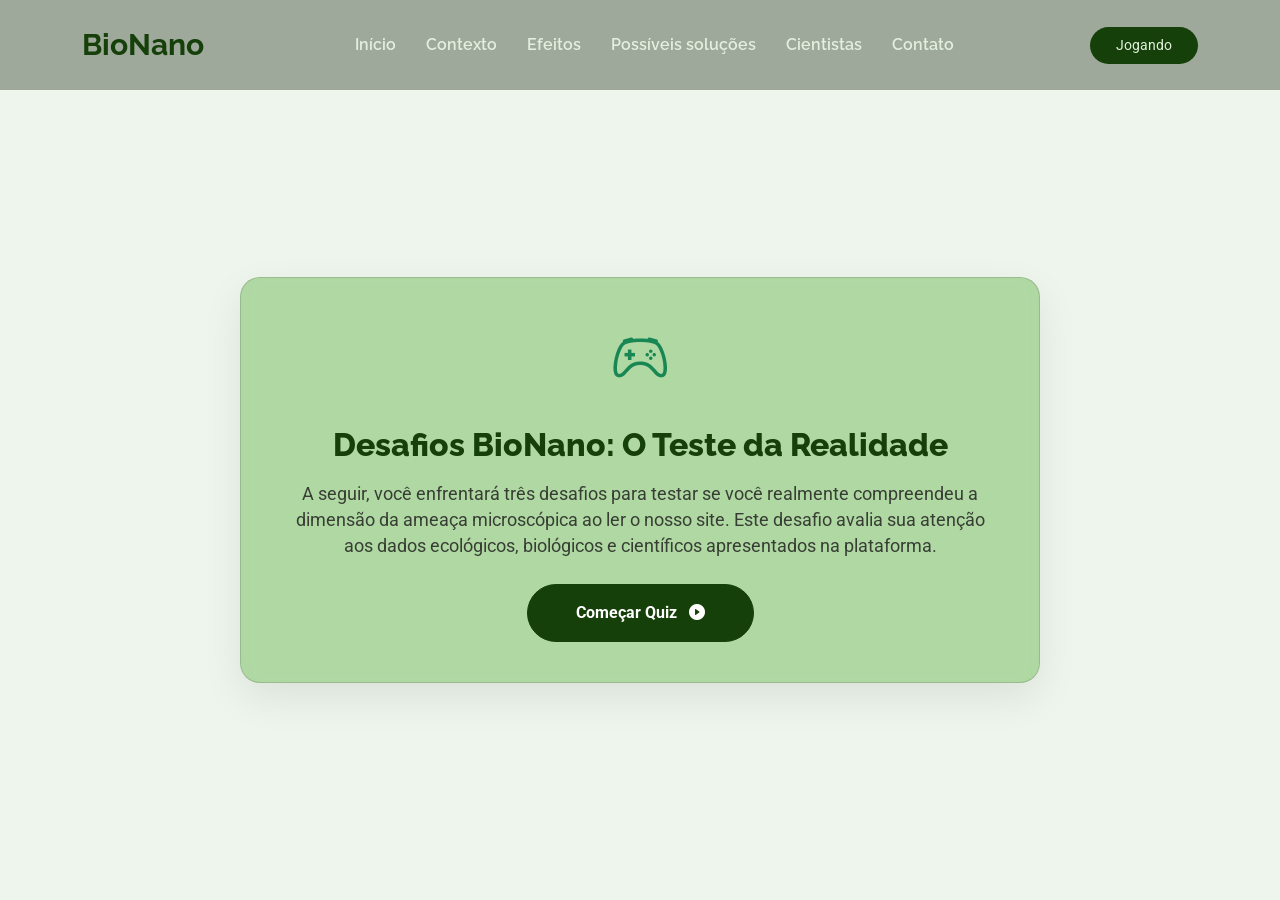
==== commit f8c41f35: "Mudanças finais" ====
--- a/jogo.html
+++ b/jogo.html
@@ -5,7 +5,8 @@
   <meta charset="utf-8">
   <meta content="width=device-width, initial-scale=1.0" name="viewport">
   <title>Desafio BioNano - O Jogo</title>
-  <meta name="description" content="Teste seus conhecimentos sobre o impacto dos microplásticos no planeta e no corpo humano.">
+  <meta name="description"
+    content="Teste seus conhecimentos sobre o impacto dos microplásticos no planeta e no corpo humano.">
 
   <!-- Favicons -->
   <link href="assets/img/BioNano-Logo.png" rel="icon">
@@ -14,7 +15,9 @@
   <!-- Fonts -->
   <link href="https://fonts.googleapis.com" rel="preconnect">
   <link href="https://fonts.gstatic.com" rel="preconnect" crossorigin>
-  <link href="https://fonts.googleapis.com/css2?family=Roboto:wght@300;400;500;700&family=Raleway:wght@400;600;700;800&display=swap" rel="stylesheet">
+  <link
+    href="https://fonts.googleapis.com/css2?family=Roboto:wght@300;400;500;700&family=Raleway:wght@400;600;700;800&display=swap"
+    rel="stylesheet">
 
   <!-- Vendor CSS Files -->
   <link href="assets/vendor/bootstrap/css/bootstrap.min.css" rel="stylesheet">
@@ -184,18 +187,21 @@
   <main class="main">
     <section class="game-section">
       <div class="container">
-        
+
         <!-- Tela Inicial do Jogo -->
         <div id="start-screen" class="game-box text-center">
           <div class="mb-4">
             <i class="bi bi-controller text-success" style="font-size: 3.5rem;"></i>
           </div>
-          <h2 class="mb-3" style="font-weight: 800; color: var(--heading-color);">Desafio BioNano: O Teste da Realidade</h2>
+          <h2 class="mb-3" style="font-weight: 800; color: var(--heading-color);">Desafios BioNano: O Teste da Realidade
+          </h2>
           <p class="mb-4" style="font-size: 1.1rem; color: color-mix(in srgb, var(--default-color), transparent 20%);">
-            Você realmente compreendeu a dimensão da ameaça microscópica ao ler o site? Este jogo avalia sua atenção aos dados ecológicos, biológicos e científicos apresentados na plataforma.
+            A seguir, você enfrentará três desafios para testar se você realmente compreendeu a dimensão da ameaça microscópica ao ler o nosso site. Este desafio avalia sua atenção aos
+            dados ecológicos, biológicos e científicos apresentados na plataforma.
           </p>
-          <button class="btn btn-primary px-5 py-3 rounded-pill fw-bold" style="background-color: var(--accent-color); border-color: var(--accent-color);" onclick="startGame()">
-            Começar Desafio <i class="bi bi-play-circle-fill ms-2"></i>
+          <button class="btn btn-primary px-5 py-3 rounded-pill fw-bold"
+            style="background-color: var(--accent-color); border-color: var(--accent-color);" onclick="startGame()">
+            Começar Quiz <i class="bi bi-play-circle-fill ms-2"></i>
           </button>
         </div>
 
@@ -231,6 +237,21 @@
           <div id="result-icon" class="mb-3"></div>
           <h2 id="result-title" class="fw-bold mb-3" style="color: var(--heading-color);"></h2>
           <p id="result-text" class="lead mb-4"></p>
+
+          <!-- AQUI ENTRA O PASSO 2 (CONTAINER DO BOTÃO ESPECIAL) -->
+          <div id="fase2-container" class="mb-4" style="display: none;">
+            <div class="p-3 mb-3 rounded-4" style="background: rgba(16, 185, 129, 0.1); border: 1px dashed #10b981;">
+              <span class="badge bg-success mb-2 px-3 py-2 text-uppercase">Desbloqueado!</span>
+              <h5 class="fw-bold mb-2" style="color: var(--heading-color);">Você liberou o próximo desafio: Desafio Prático!</h5>
+              <p class="small text-muted mb-3">Seu conhecimento teórico foi aprovado. Agora vá para o campo de batalha microscópico.</p>
+              
+              <a href="jogo2.html" class="btn-fase2">
+                <i class="bi bi-controller"></i> Jogar Fase 2: O Jogo Interativo <i class="bi bi-arrow-right"></i>
+              </a>
+            </div>
+          </div>
+          <!-- FIM DO PASSO 2 -->
+
           <div class="d-flex gap-3 justify-content-center flex-wrap">
             <button class="btn btn-primary rounded-pill px-4 py-2" style="background-color: var(--accent-color); border-color: var(--accent-color);" onclick="startGame()">
               <i class="bi bi-arrow-clockwise me-1"></i> Jogar Novamente
@@ -403,24 +424,37 @@
       const iconDiv = document.getElementById('result-icon');
       const title = document.getElementById('result-title');
       const text = document.getElementById('result-text');
+      const fase2Container = document.getElementById('fase2-container');
 
       document.getElementById('progress-bar').style.width = '100%';
+
+      // Regra: desbloqueia com 5 ou 6 acertos
+      if (score >= 5) {
+        fase2Container.style.display = 'block';
+      } else {
+        fase2Container.style.display = 'none';
+      }
 
       if (score === questions.length) {
         iconDiv.innerHTML = '<i class="bi bi-trophy-fill text-warning" style="font-size: 4rem;"></i>';
         title.innerText = `Pontuação Perfeita: ${score}/${questions.length}!`;
-        text.innerText = "Incrível! Você absorveu todos os alertas do BioNano. Você compreende com precisão os riscos celulares e ecológicos dos microplásticos e está pronto para ser um multiplicador dessa causa!";
-      } else if (score >= 4) {
+        text.innerText = "Incrível! Você absorveu todos os alertas do BioNano e conquistou acesso exclusivo à Fase 2!";
+      } else if (score === 5) {
         iconDiv.innerHTML = '<i class="bi bi-patch-check-fill text-success" style="font-size: 4rem;"></i>';
-        title.innerText = `Muito Bom: ${score}/${questions.length}!`;
-        text.innerText = "Você prestou bastante atenção na leitura! Conhece os principais perigos físicos e químicos do plástico, faltando apenas pequenos detalhes para dominar o tema por completo.";
+        title.innerText = `Excelente: ${score}/${questions.length}!`;
+        text.innerText = "Muito bom! Com 5 acertos você provou que está bem informado e liberou o próximo nível interativo!";
+      } else if (score >= 3) {
+        iconDiv.innerHTML = '<i class="bi bi-emoji-neutral-fill text-warning" style="font-size: 4rem;"></i>';
+        title.innerText = `Resultado: ${score}/${questions.length}`;
+        text.innerText = "Você foi bem, mas precisa de pelo menos 5 acertos para liberar a Fase 2 interativa. Tente novamente!";
       } else {
         iconDiv.innerHTML = '<i class="bi bi-exclamation-triangle-fill text-danger" style="font-size: 4rem;"></i>';
         title.innerText = `Resultado: ${score}/${questions.length}`;
-        text.innerText = "Parece que alguns dados alarmantes passaram batidos! Que tal dar mais uma conferida nas seções de 'Efeitos' e 'Cientistas' do BioNano e tentar novamente?";
+        text.innerText = "Muitos dados alarmantes passaram batidos! Dê mais uma conferida no site e refaça o quiz para tentar liberar o jogo secreto.";
       }
     }
   </script>
 
 </body>
+
 </html>
--- a/assets/css/main.css
+++ b/assets/css/main.css
@@ -573,7 +573,7 @@
   font-size: 18px;
   display: inline-block;
   background: color-mix(in srgb, var(--default-color), transparent 12%);
-  color: color-mix(in sgbd, var(--contrast-color), white 10%);
+  color: color-mix(in srgb, var(--contrast-color), white 10%);
   line-height: 1;
   padding: 8px 0;
   margin-right: 4px;
@@ -1050,6 +1050,16 @@
     margin-bottom: 30px;
   }
 }
+/*--------------------------------------------------------------
+# Sobre nós Section 
+--------------------------------------------------------------*/
+.sobre-nos .ods .img {
+  background-color: color-mix(in srgb, var(--nav-color), transparent 80%);
+}
+
+.sobre-nos .ods .titulo {
+  color: color-mix(in srgb, var(--accent-color), transparent 35%);
+}
 
 /*--------------------------------------------------------------
 # About Section
@@ -3810,9 +3820,80 @@
   }
 }
 
+/* Botão Anônimo */
+.btn-anonimo {
+  display: inline-flex;
+  align-items: center;
+  gap: 0.5rem;
+  padding: 0.75rem 1.5rem;
+  border-radius: 50px;
+  border: 1px solid transparent;
+  cursor: pointer;
+  transition: all 0.3s ease;
+  font-weight: 500;
+}
+
+/* Quando estiver ativado */
+.btn-anonimo.active {
+  background-color: var(--accent-color);
+  color: var(--background-color);
+}
+
+/* Campos desativados pelo modo anônimo */
+input[readonly] {
+  opacity: 0.7;
+  cursor: not-allowed;
+}
+
+.modal-success-icon {
+  color: var(--accent-color);
+}
+
+
+.btn-fechar{
+  background-color: var(--accent-color);
+  color: white;
+}
+
+.btn-fechar:hover{
+  background-color: color-mix(in srgb, var(--accent-color), transparent 10%);
+  color: white;
+}
 /*--------------------------------------------------------------
 # Starter Section Section
 --------------------------------------------------------------*/
 .starter-section {
   /* Add your styles here */
+}
+
+/* Botão Especial de Desbloqueio da Fase 2 */
+.btn-fase2 {
+  background: linear-gradient(135deg, #10b981 0%, #059669 50%, #047857 100%);
+  color: #ffffff !important;
+  font-weight: 700;
+  font-size: 1.1rem;
+  padding: 14px 32px;
+  border-radius: 50px;
+  border: 2px solid #34d399;
+  box-shadow: 0 0 25px rgba(16, 185, 129, 0.6);
+  animation: pulseGlow 1.8s infinite;
+  text-decoration: none;
+  display: inline-flex;
+  align-items: center;
+  gap: 10px;
+  transition: transform 0.3s ease;
+}
+
+.btn-fase2:hover {
+  transform: translateY(-3px) scale(1.05);
+  box-shadow: 0 0 35px rgba(16, 185, 129, 0.9);
+}
+
+@keyframes pulseGlow {
+  0%, 100% {
+    box-shadow: 0 0 15px rgba(16, 185, 129, 0.4);
+  }
+  50% {
+    box-shadow: 0 0 30px rgba(16, 185, 129, 0.85);
+  }
 }
